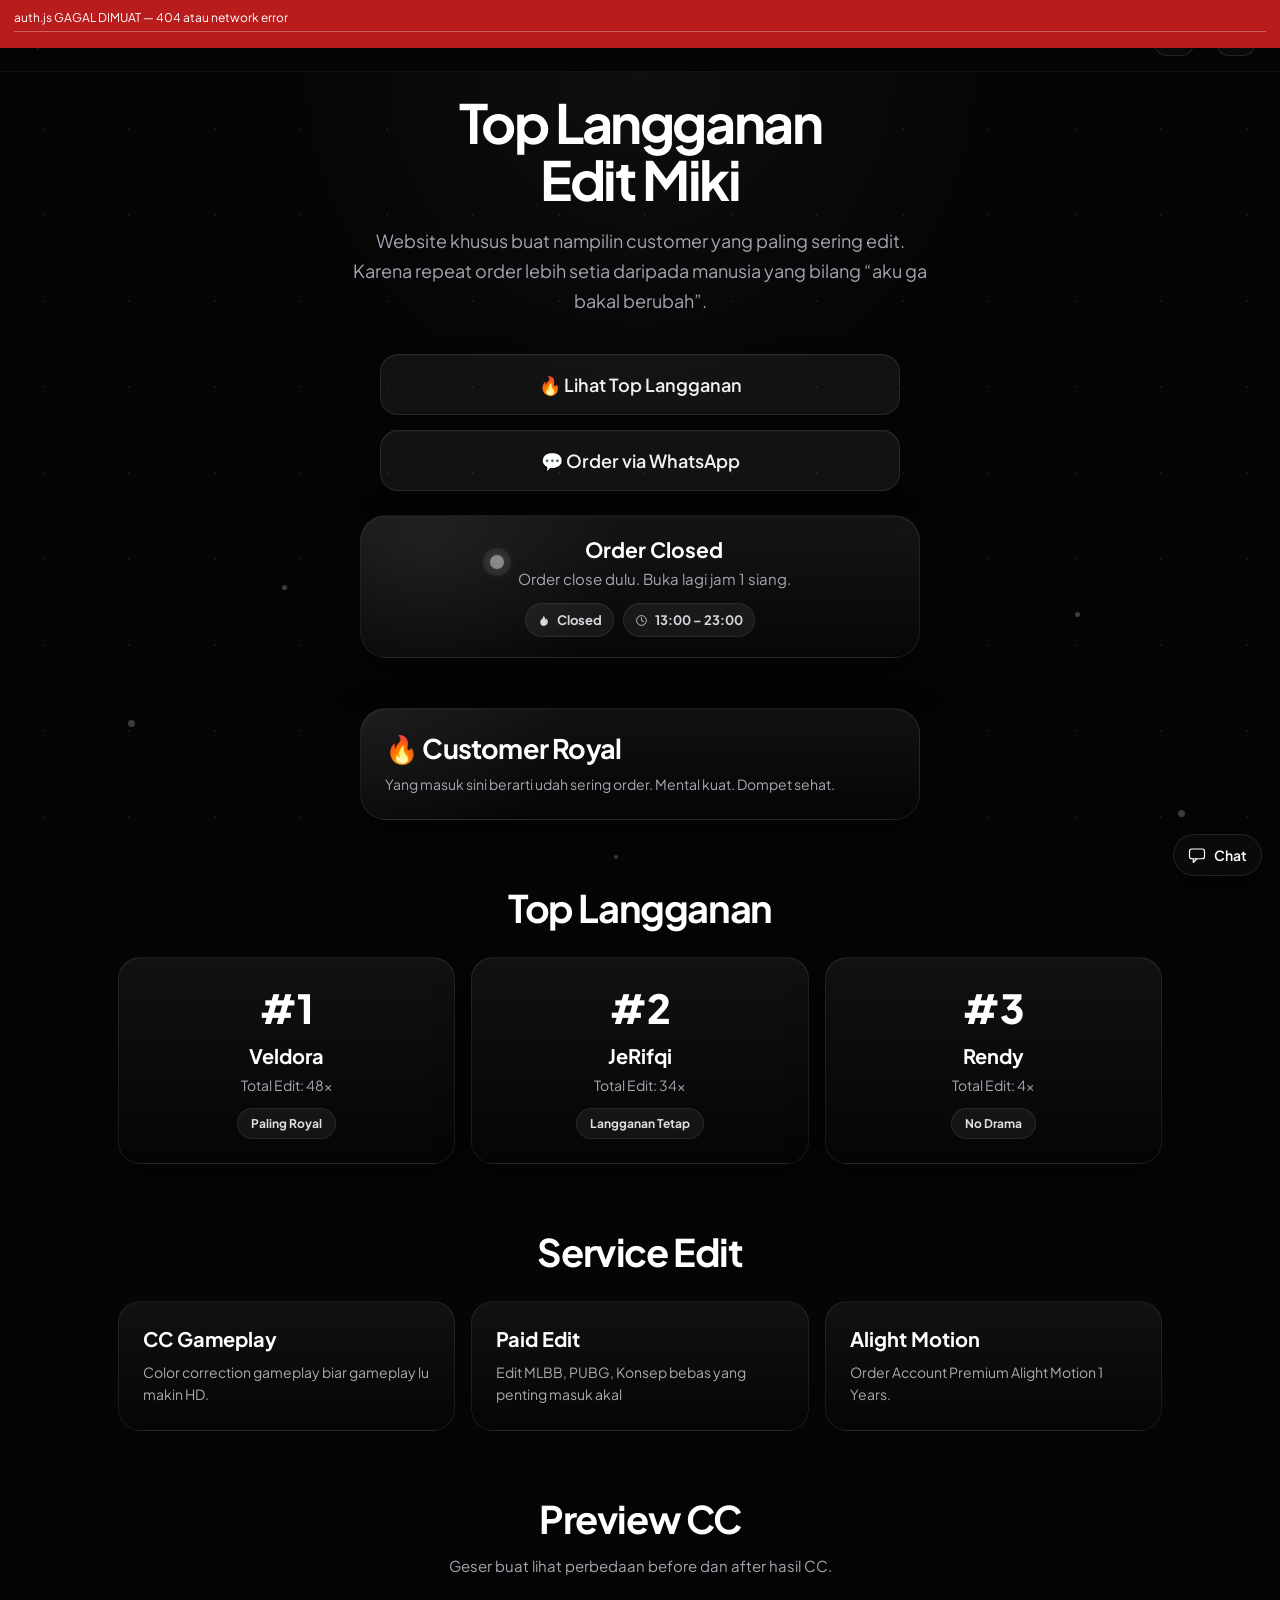
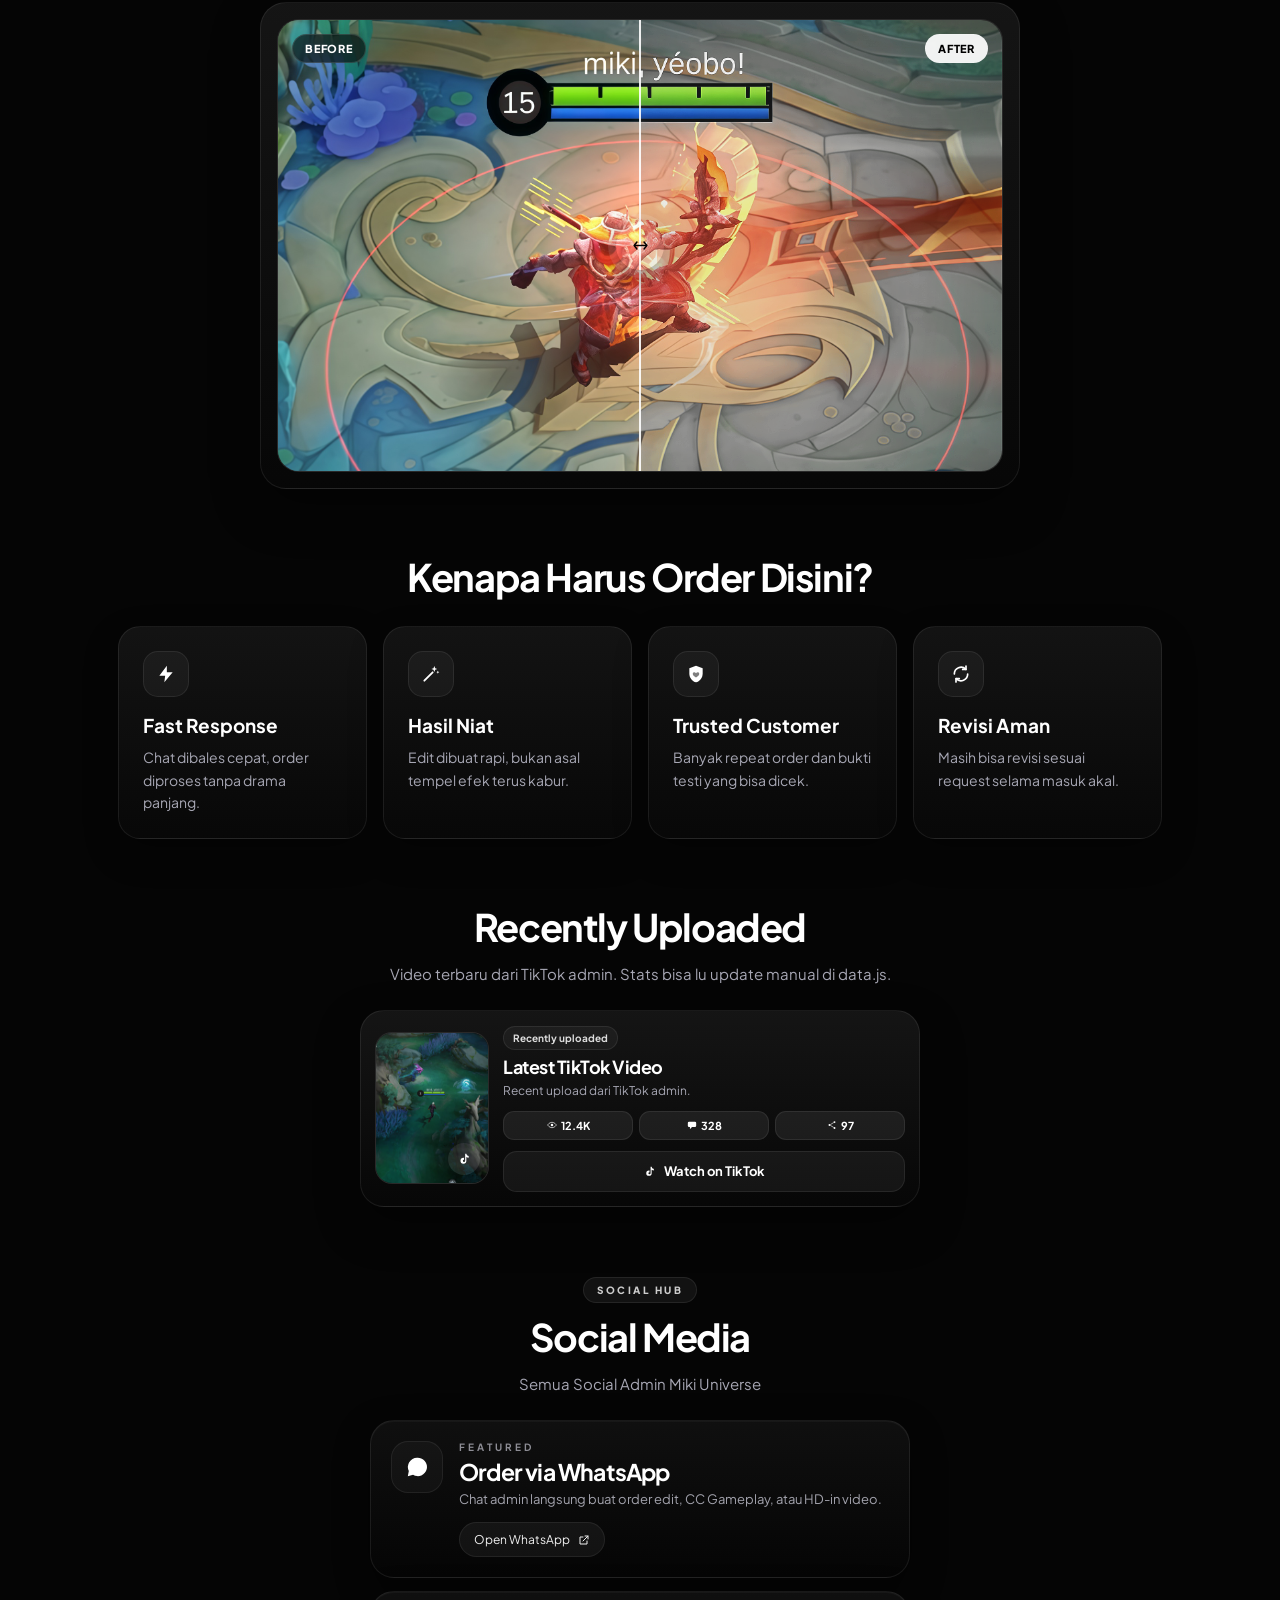
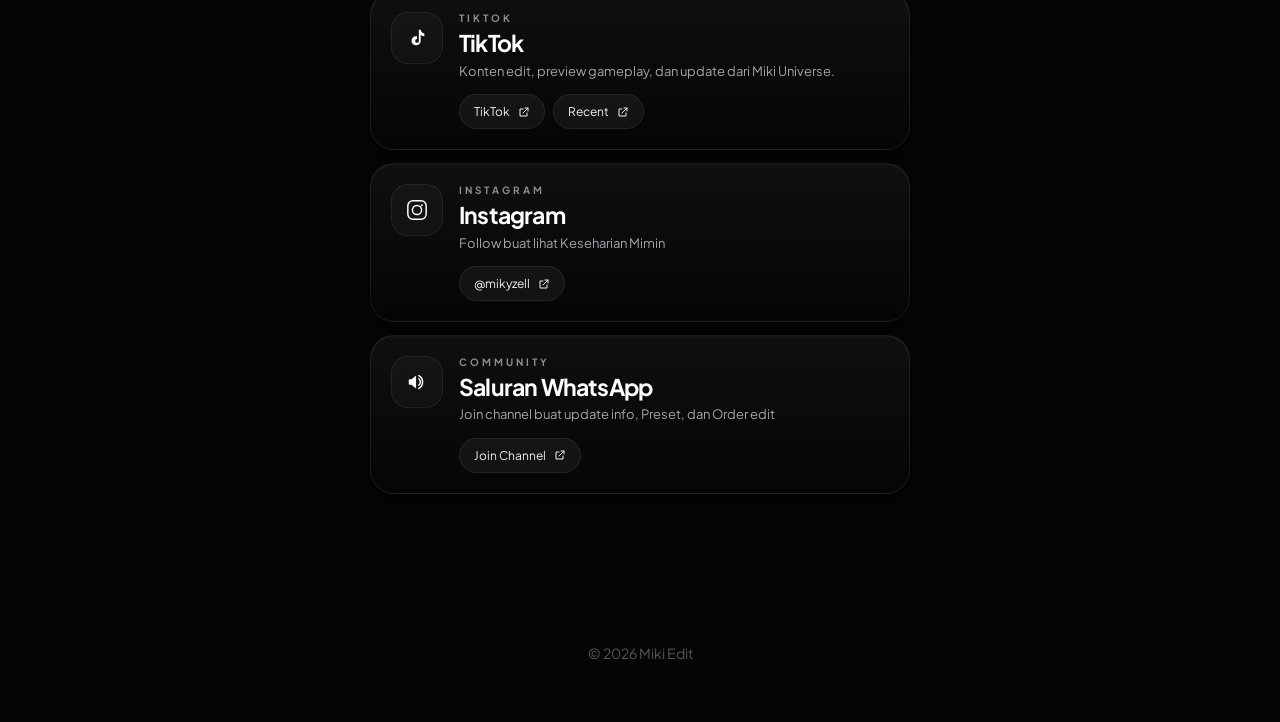
==== index.html @ 52d9e25b "Add files via upload" ====
<!DOCTYPE html>
<html lang="id">
<head>
<script>
/* ===== TEMPORARY DEBUG BANNER — hapus ini setelah bug login ketemu ===== */
window.addEventListener('error', function(e){
  showMikiDebugBanner('JS Error: ' + (e.message || 'unknown') + '\n@ ' + (e.filename||'?') + ':' + (e.lineno||'?'));
});
window.addEventListener('unhandledrejection', function(e){
  var r = e.reason;
  showMikiDebugBanner('Promise Error: ' + (r && (r.message || r.code || r) || 'unknown'));
});
function showMikiDebugBanner(msg){
  var el = document.getElementById('mikiDebugBanner');
  if(!el){
    el = document.createElement('div');
    el.id = 'mikiDebugBanner';
    el.style.cssText = 'position:fixed;top:0;left:0;right:0;z-index:999999;background:#b91c1c;color:#fff;padding:10px 14px;font-size:12px;font-family:monospace;word-break:break-word;max-height:45vh;overflow-y:auto;';
    document.documentElement.appendChild(el);
  }
  var line = document.createElement('div');
  line.style.cssText = 'margin-bottom:6px;border-bottom:1px solid rgba(255,255,255,.3);padding-bottom:6px;white-space:pre-wrap;';
  line.textContent = msg;
  el.appendChild(line);
}
</script>
<meta charset="UTF-8">
<meta name="viewport" content="width=device-width,initial-scale=1.0">
<title>Miki Edit - Top Langganan</title>
<link rel="icon" href="assets/miki-universe-logo.png">
<link rel="stylesheet" href="style.css">
</head>
<body>
<svg aria-hidden="true" style="position:absolute;width:0;height:0;overflow:hidden" focusable="false">
<symbol id="icon-globe" viewBox="0 0 24 24"><circle cx="12" cy="12" r="9.2" fill="none" stroke="currentColor" stroke-width="1.6"/><ellipse cx="12" cy="12" rx="4.2" ry="9.2" fill="none" stroke="currentColor" stroke-width="1.6"/><line x1="3" y1="12" x2="21" y2="12" stroke="currentColor" stroke-width="1.6"/></symbol>
<symbol id="icon-check" viewBox="0 0 24 24"><polyline points="4 13 9 18 20 6" fill="none" stroke="currentColor" stroke-width="3" stroke-linecap="round" stroke-linejoin="round"/></symbol>
<symbol id="icon-xmark" viewBox="0 0 24 24"><line x1="5" y1="5" x2="19" y2="19" stroke="currentColor" stroke-width="2.5" stroke-linecap="round"/><line x1="19" y1="5" x2="5" y2="19" stroke="currentColor" stroke-width="2.5" stroke-linecap="round"/></symbol>
<symbol id="icon-fire" viewBox="0 0 24 24"><path d="M12 22c4.4 0 8-3.2 8-7.6 0-3-1.8-5-3.4-6.6.4 1.6-.2 2.8-1 3.4.2-3-1.2-6-4.1-8.2.6 2.4-.4 4-2 5.6C7.8 10 6 12 6 14.4 6 18.8 7.6 22 12 22z" fill="currentColor"/></symbol>
<symbol id="icon-clock" viewBox="0 0 24 24"><circle cx="12" cy="12" r="9" fill="none" stroke="currentColor" stroke-width="1.6"/><polyline points="12 7 12 12 16 14" fill="none" stroke="currentColor" stroke-width="1.6" stroke-linecap="round" stroke-linejoin="round"/></symbol>
<symbol id="icon-eye" viewBox="0 0 24 24"><path d="M1.5 12S5.5 5.5 12 5.5 22.5 12 22.5 12 18.5 18.5 12 18.5 1.5 12 1.5 12z" fill="none" stroke="currentColor" stroke-width="1.6" stroke-linejoin="round"/><circle cx="12" cy="12" r="3" fill="currentColor"/></symbol>
<symbol id="icon-comment" viewBox="0 0 24 24"><rect x="2" y="4" width="20" height="13" rx="3" fill="currentColor"/><polygon points="7,17 7,22 12,17" fill="currentColor"/></symbol>
<symbol id="icon-message" viewBox="0 0 24 24"><rect x="2" y="4" width="20" height="13" rx="3" fill="none" stroke="currentColor" stroke-width="1.6"/><polyline points="7,17 7,22 12,17" fill="none" stroke="currentColor" stroke-width="1.6" stroke-linejoin="round"/></symbol>
<symbol id="icon-share" viewBox="0 0 24 24"><circle cx="6" cy="12" r="2.3" fill="currentColor"/><circle cx="18" cy="5" r="2.3" fill="currentColor"/><circle cx="18" cy="19" r="2.3" fill="currentColor"/><line x1="8" y1="11" x2="16" y2="6.3" stroke="currentColor" stroke-width="1.5"/><line x1="8" y1="13" x2="16" y2="17.7" stroke="currentColor" stroke-width="1.5"/></symbol>
<symbol id="icon-external" viewBox="0 0 24 24"><path d="M14 4h6v6" fill="none" stroke="currentColor" stroke-width="2" stroke-linecap="round" stroke-linejoin="round"/><line x1="20" y1="4" x2="10" y2="14" stroke="currentColor" stroke-width="2" stroke-linecap="round"/><path d="M18 14v6H4V6h6" fill="none" stroke="currentColor" stroke-width="2" stroke-linecap="round" stroke-linejoin="round"/></symbol>
<symbol id="icon-tiktok" viewBox="0 0 24 24"><path d="M16 3c.3 2 1.8 3.6 4 4v3a7 7 0 0 1-4-1.3V15a5 5 0 1 1-5-5c.3 0 .7 0 1 .1v3.1a2 2 0 1 0 2 2V3h2z" fill="currentColor"/></symbol>
<symbol id="icon-whatsapp" viewBox="0 0 24 24"><path d="M12 2a10 10 0 0 0-8.94 14.46L2 22l5.69-1.49A10 10 0 1 0 12 2z" fill="currentColor"/></symbol>
<symbol id="icon-instagram" viewBox="0 0 24 24"><rect x="2" y="2" width="20" height="20" rx="5.5" fill="none" stroke="currentColor" stroke-width="1.6"/><circle cx="12" cy="12" r="5" fill="none" stroke="currentColor" stroke-width="1.6"/><circle cx="17.3" cy="6.7" r="1.1" fill="currentColor"/></symbol>
<symbol id="icon-bullhorn" viewBox="0 0 24 24"><path d="M3 10v4a1 1 0 0 0 1 1h2l5 4V5L6 9H4a1 1 0 0 0-1 1z" fill="currentColor"/><path d="M14 5a8 8 0 0 1 0 14" fill="none" stroke="currentColor" stroke-width="1.6" stroke-linecap="round"/><path d="M14 8.5a4.5 4.5 0 0 1 0 7" fill="none" stroke="currentColor" stroke-width="1.6" stroke-linecap="round"/></symbol>
<symbol id="icon-gem" viewBox="0 0 24 24"><path d="M6.5 3h11l3.5 5.5L12 21.5 2 8.5z" fill="none" stroke="currentColor" stroke-width="1.6" stroke-linecap="round" stroke-linejoin="round"/><path d="M9.5 3 8 8.5l4 13 4-13-1.5-5.5" fill="none" stroke="currentColor" stroke-width="1.6" stroke-linecap="round" stroke-linejoin="round"/><line x1="2" y1="8.5" x2="22" y2="8.5" stroke="currentColor" stroke-width="1.6" stroke-linecap="round"/></symbol>
<symbol id="icon-gamepad" viewBox="0 0 24 24"><rect x="2" y="7" width="20" height="11" rx="5.5" fill="none" stroke="currentColor" stroke-width="1.6" stroke-linejoin="round"/><path d="M7.2 10.2v4M5.2 12.2h4" stroke="currentColor" stroke-width="1.6" stroke-linecap="round"/><circle cx="16" cy="10.8" r="1.05" fill="currentColor"/><circle cx="18.3" cy="13.1" r="1.05" fill="currentColor"/></symbol>
<symbol id="icon-house" viewBox="0 0 24 24"><path d="M3 11.5 12 3l9 8.5" fill="none" stroke="currentColor" stroke-width="1.8" stroke-linecap="round" stroke-linejoin="round"/><path d="M5.5 10.3V20a1 1 0 0 0 1 1h3v-6.2h5V21h3a1 1 0 0 0 1-1v-9.7" fill="none" stroke="currentColor" stroke-width="1.8" stroke-linecap="round" stroke-linejoin="round"/></symbol>
<symbol id="icon-circle-user" viewBox="0 0 24 24"><circle cx="12" cy="12" r="9.3" fill="none" stroke="currentColor" stroke-width="1.7"/><circle cx="12" cy="9.8" r="3" fill="none" stroke="currentColor" stroke-width="1.7" stroke-linecap="round"/><path d="M5.8 18c1-2.6 3.1-4.1 6.2-4.1s5.2 1.5 6.2 4.1" fill="none" stroke="currentColor" stroke-width="1.7" stroke-linecap="round"/></symbol>
<symbol id="icon-ellipsis" viewBox="0 0 24 24"><circle cx="5" cy="12" r="2" fill="currentColor"/><circle cx="12" cy="12" r="2" fill="currentColor"/><circle cx="19" cy="12" r="2" fill="currentColor"/></symbol>
<symbol id="icon-images" viewBox="0 0 24 24"><rect x="6" y="4" width="15" height="13" rx="2" fill="none" stroke="currentColor" stroke-width="1.5"/><rect x="2" y="8" width="15" height="13" rx="2" fill="currentColor"/></symbol>
<symbol id="icon-rotate-right" viewBox="0 0 24 24"><path d="M20 12a8 8 0 1 1-2.3-5.6" fill="none" stroke="currentColor" stroke-width="2" stroke-linecap="round"/><polyline points="20 3 20 8 15 8" fill="none" stroke="currentColor" stroke-width="2" stroke-linecap="round" stroke-linejoin="round"/></symbol>
<symbol id="icon-rotate" viewBox="0 0 24 24"><path d="M4 12a8 8 0 0 1 13.8-5.6" fill="none" stroke="currentColor" stroke-width="2" stroke-linecap="round"/><polyline points="18 2.5 18 6.5 14 6.5" fill="none" stroke="currentColor" stroke-width="2" stroke-linecap="round" stroke-linejoin="round"/><path d="M20 12a8 8 0 0 1-13.8 5.6" fill="none" stroke="currentColor" stroke-width="2" stroke-linecap="round"/><polyline points="6 21.5 6 17.5 10 17.5" fill="none" stroke="currentColor" stroke-width="2" stroke-linecap="round" stroke-linejoin="round"/></symbol>
<symbol id="icon-left-right" viewBox="0 0 24 24"><polyline points="7 7 3 12 7 17" fill="none" stroke="currentColor" stroke-width="2" stroke-linecap="round" stroke-linejoin="round"/><polyline points="17 7 21 12 17 17" fill="none" stroke="currentColor" stroke-width="2" stroke-linecap="round" stroke-linejoin="round"/><line x1="3" y1="12" x2="21" y2="12" stroke="currentColor" stroke-width="2"/></symbol>
<symbol id="icon-bolt" viewBox="0 0 24 24"><polygon points="13 2 4 14 11 14 10 22 20 10 13 10 13 2" fill="currentColor"/></symbol>
<symbol id="icon-wand" viewBox="0 0 24 24"><line x1="4" y1="20" x2="14" y2="10" stroke="currentColor" stroke-width="2.2" stroke-linecap="round"/><path d="M16 2.5 17 5 19.5 6 17 7 16 9.5 15 7 12.5 6 15 5z" fill="currentColor"/><path d="M20.2 8 20.8 9.3 22 9.8 20.8 10.3 20.2 11.6 19.6 10.3 18.4 9.8 19.6 9.3z" fill="currentColor"/></symbol>
<symbol id="icon-shield-heart" viewBox="0 0 24 24"><path d="M12 2 20 5.2V11c0 6-3.6 9.6-8 11-4.4-1.4-8-5-8-11V5.2z" fill="currentColor"/><path d="M12 16.3c-2.5-1.5-3.9-2.9-3.9-4.5 0-1.1.8-1.9 1.8-1.9.8 0 1.5.5 2.1 1.3.6-.8 1.3-1.3 2.1-1.3 1 0 1.8.8 1.8 1.9 0 1.6-1.4 3-3.9 4.5z" fill="#000" fill-opacity=".5"/></symbol>
<symbol id="icon-user" viewBox="0 0 24 24"><circle cx="12" cy="8" r="4" fill="currentColor"/><path d="M4 20c1.3-4 4.2-6 8-6s6.7 2 8 6" fill="currentColor"/></symbol>
<symbol id="icon-google" viewBox="0 0 24 24"><circle cx="12" cy="12" r="10" fill="none" stroke="currentColor" stroke-width="1.6"/><text x="12" y="16.5" text-anchor="middle" font-size="12" font-weight="700" fill="currentColor" font-family="Arial, sans-serif">G</text></symbol>
<symbol id="icon-mail" viewBox="0 0 24 24"><rect x="2" y="4" width="20" height="16" rx="2" fill="none" stroke="currentColor" stroke-width="1.6"/><path d="M3 6l9 7 9-7" fill="none" stroke="currentColor" stroke-width="1.6" stroke-linecap="round" stroke-linejoin="round"/></symbol>
<symbol id="icon-camera" viewBox="0 0 24 24"><path d="M4 8h3l1.5-2h7L17 8h3a1 1 0 011 1v9a1 1 0 01-1 1H4a1 1 0 01-1-1V9a1 1 0 011-1z" fill="currentColor"/><circle cx="12" cy="13.5" r="3.4" fill="#000" fill-opacity=".45"/></symbol>
<symbol id="icon-pencil" viewBox="0 0 24 24"><path d="M4 20l1-4.2L15.6 5.2a1.4 1.4 0 012 0l1.2 1.2a1.4 1.4 0 010 2L8.2 19 4 20z" fill="currentColor"/></symbol>
<symbol id="icon-crown" viewBox="0 0 24 24"><path d="M3 9l4 3 5-6 5 6 4-3-2 10H5L3 9z" fill="currentColor"/></symbol>
<symbol id="icon-shield" viewBox="0 0 24 24"><path d="M12 2 20 5.2V11c0 6-3.6 9.6-8 11-4.4-1.4-8-5-8-11V5.2z" fill="none" stroke="currentColor" stroke-width="1.6" stroke-linejoin="round"/></symbol>
<symbol id="icon-logout" viewBox="0 0 24 24"><path d="M9 4H5a1 1 0 00-1 1v14a1 1 0 001 1h4" fill="none" stroke="currentColor" stroke-width="1.8" stroke-linecap="round" stroke-linejoin="round"/><polyline points="16 17 21 12 16 7" fill="none" stroke="currentColor" stroke-width="1.8" stroke-linecap="round" stroke-linejoin="round"/><line x1="21" y1="12" x2="9" y2="12" stroke="currentColor" stroke-width="1.8" stroke-linecap="round"/></symbol>
<symbol id="icon-star" viewBox="0 0 24 24"><polygon points="12 2 15.09 8.26 22 9.27 17 14.14 18.18 21.02 12 17.77 5.82 21.02 7 14.14 2 9.27 8.91 8.26" fill="currentColor" stroke="currentColor" stroke-width="1" stroke-linejoin="round"/></symbol>
</svg>

<div class="particle-bg">
  <span></span><span></span><span></span><span></span>
  <span></span><span></span><span></span><span></span>
</div>

<header>
  <a class="logo logo-img" href="/">
    <img src="assets/miki-universe-logo.png" alt="Miki Universe Logo">
  </a>
  <nav>
    <a href="#top" data-i18n="headerNavTop">Top</a>
    <a href="#service" data-i18n="headerNavService">Service</a>
    <a href="#why-order" data-i18n="headerNavWhy">Why</a>
    <a href="#contact" data-i18n="headerNavSocial">Social</a>
    <a href="/testi" class="desktop-only-link" data-i18n="navTesti">Testi</a>
    <a href="/preset" class="desktop-only-link" data-i18n="navPreset">Preset</a>
    <a href="/hdimage" class="desktop-only-link">HD Image</a>
  </nav>
  <div class="header-actions">
    <button class="lang-btn" type="button" onclick="toggleLangMenu()">
      <svg class="icon" aria-hidden="true"><use href="#icon-globe"></use></svg>
    </button>
    <button class="lang-btn account-btn" type="button" id="accountBtn" onclick="onAccountBtnClick()">
      <svg class="icon" aria-hidden="true"><use href="#icon-circle-user"></use></svg>
    </button>
  </div>
</header>

<div class="lang-menu" id="langMenu">
  <button onclick="setLanguage('id')"><span>🇮🇩</span> id-ID <svg class="icon lang-check id-check" aria-hidden="true"><use href="#icon-check"></use></svg></button>
  <button onclick="setLanguage('en')"><span>🇬🇧</span> en-GB <svg class="icon lang-check en-check" aria-hidden="true"><use href="#icon-check"></use></svg></button>
  <button onclick="setLanguage('ms')"><span>🇲🇾</span> ms-MY <svg class="icon lang-check ms-check" aria-hidden="true"><use href="#icon-check"></use></svg></button>
</div>

<!-- LOGIN MODAL -->
<div class="popup-overlay" id="authModal">
  <div class="popup-box auth-box">
    <button class="popup-close" onclick="closeAuthModal()"><svg class="icon" aria-hidden="true"><use href="#icon-xmark"></use></svg></button>
    <h2>Masuk ke Miki Universe</h2>
    <p>Pilih cara masuk buat akses profil & fitur lu.</p>

    <div class="auth-buttons-new">
      <button class="auth-google-new" type="button" onclick="loginGoogle()">
        <svg width="20" height="20" viewBox="0 0 48 48" aria-hidden="true">
          <path fill="#EA4335" d="M24 9.5c3.54 0 6.71 1.22 9.21 3.6l6.85-6.85C35.9 2.38 30.47 0 24 0 14.62 0 6.51 5.38 2.56 13.22l7.98 6.19C12.43 13.72 17.74 9.5 24 9.5z"/>
          <path fill="#4285F4" d="M46.98 24.55c0-1.57-.15-3.09-.38-4.55H24v9.02h12.94c-.58 2.96-2.26 5.48-4.78 7.18l7.73 6c4.51-4.18 7.09-10.36 7.09-17.65z"/>
          <path fill="#FBBC05" d="M10.53 28.59c-.48-1.45-.76-2.99-.76-4.59s.27-3.14.76-4.59l-7.98-6.19C.92 16.46 0 20.12 0 24c0 3.88.92 7.54 2.56 10.78l7.97-6.19z"/>
          <path fill="#34A853" d="M24 48c6.48 0 11.93-2.13 15.89-5.81l-7.73-6c-2.18 1.48-4.97 2.31-8.16 2.31-6.26 0-11.57-4.22-13.47-9.91l-7.98 6.19C6.51 42.62 14.62 48 24 48z"/>
          <path fill="none" d="M0 0h48v48H0z"/>
        </svg>
        Lanjutkan dengan Google
      </button>

      <div class="auth-divider"><span>atau</span></div>

      <button class="auth-guest-new" type="button" onclick="loginGuest()">
        <svg width="20" height="20" viewBox="0 0 24 24" fill="none" aria-hidden="true">
          <circle cx="12" cy="8" r="4" fill="currentColor"/>
          <path d="M4 20c1.3-4 4.2-6 8-6s6.7 2 8 6" fill="currentColor"/>
        </svg>
        Lanjut sebagai Tamu
      </button>

      <p class="auth-error" id="googleAuthError"></p>
      <p class="auth-error" id="guestAuthError"></p>
      <p class="auth-hint">Tamu punya profil sendiri tapi nggak sinkron ke device lain.</p>
    </div>
  </div>
</div>


<!-- PROFILE MODAL -->
<div class="popup-overlay" id="profileModal">
  <div class="popup-box profile-box">
    <button class="popup-close" onclick="closeProfileModal()"><svg class="icon" aria-hidden="true"><use href="#icon-xmark"></use></svg></button>

    <div class="profile-avatar-wrap">
      <img class="profile-avatar" id="profileAvatarImg" src="" alt="Avatar" style="display:none">
      <svg class="icon profile-avatar-fallback" id="profileAvatarFallback" aria-hidden="true"><use href="#icon-circle-user"></use></svg>
      <button class="profile-avatar-edit" id="profileAvatarEditBtn" type="button" onclick="document.getElementById('profileAvatarFile').click()" style="display:none">
        <svg class="icon" aria-hidden="true"><use href="#icon-camera"></use></svg>
      </button>
      <input type="file" id="profileAvatarFile" accept="image/*" style="display:none" onchange="onAvatarFileChange(event)">
    </div>

    <div class="profile-title-badge" id="profileTitleBadge" style="display:none">
      <svg class="icon" aria-hidden="true"><use href="#icon-crown"></use></svg>
      <span id="profileTitleText"></span>
    </div>

    <h2 class="profile-name" id="profileNameView">-</h2>
    <input class="profile-name-input" id="profileNameInput" type="text" maxlength="24" style="display:none">

    <p class="profile-meta" id="profileMetaText">-</p>

    <div class="profile-role-badge" id="profileRoleBadge" style="display:none">
      <svg class="icon" aria-hidden="true"><use href="#icon-shield"></use></svg> Admin
    </div>

    <div class="profile-premium-badge" id="profilePremiumBadge" style="display:none">
      <svg class="icon" aria-hidden="true"><use href="#icon-crown"></use></svg> Premium Member
    </div>

    <p class="auth-error" id="profileError"></p>

    <div class="profile-actions">
      <button class="btn profile-edit-btn" id="profileEditBtn" type="button" onclick="toggleProfileEdit()">
        <svg class="icon" aria-hidden="true"><use href="#icon-pencil"></use></svg> Edit Profil
      </button>
      <button class="btn profile-save-btn" id="profileSaveBtn" type="button" onclick="saveProfile()" style="display:none">Simpan</button>
      <button class="btn profile-admin-btn" id="profileAdminBtn" type="button" onclick="openAdminPanel()" style="display:none">Buka Admin Panel</button>
      <button class="btn profile-logout-btn" type="button" onclick="logoutUser()">
        <svg class="icon" aria-hidden="true"><use href="#icon-logout"></use></svg> Logout
      </button>
    </div>
  </div>
</div>

<!-- ADMIN MODAL -->
<div class="popup-overlay" id="adminModal">
  <div class="popup-box admin-box">
    <button class="popup-close" onclick="closeAdminModal()"><svg class="icon" aria-hidden="true"><use href="#icon-xmark"></use></svg></button>
    <h2>Admin Panel</h2>
    <p>Cari user pakai email buat kasih title atau jadiin admin.</p>

    <div class="auth-field">
      <label>Email User</label>
      <input type="email" id="adminSearchEmail" placeholder="email@user.com">
    </div>
    <button class="btn admin-search-btn" type="button" onclick="adminSearchUser()">Cari User</button>
    <p class="auth-error" id="adminSearchError"></p>

    <div class="admin-result" id="adminResultBox" style="display:none">
      <div class="admin-result-user">
        <img class="admin-result-avatar" id="adminResultAvatar" src="" alt="">
        <div>
          <div class="admin-result-name" id="adminResultName">-</div>
          <div class="admin-result-email" id="adminResultEmail">-</div>
        </div>
      </div>
      <div class="auth-field">
        <label>Title (kosongkan buat hapus)</label>
        <input type="text" id="adminTitleInput" placeholder="contoh: Top 1 Langganan" maxlength="40">
      </div>
      <button class="btn admin-save-btn" type="button" onclick="adminSaveTitle()">Simpan Title</button>

      <div class="admin-role-row">
        <span id="adminRoleStatus">Role: user</span>
        <button class="btn admin-role-btn" type="button" id="adminRoleBtn" onclick="adminToggleRole()">Jadikan Admin</button>
      </div>

      <div class="admin-role-row">
        <span id="adminPremiumStatus">Premium: tidak</span>
        <button class="btn admin-premium-btn" type="button" id="adminPremiumBtn" onclick="adminTogglePremium()">Aktifkan Premium</button>
      </div>
    </div>
  </div>
</div>


<!-- HERO -->
<section class="hero">
  <h1 data-i18n-html="heroTitle">Top Langganan<br>Edit Miki</h1>
  <p data-i18n="heroDesc">Website khusus buat nampilin customer yang paling sering edit. Karena repeat order lebih setia daripada manusia yang bilang "aku ga bakal berubah".</p>

  <div class="buttons">
    <button id="goTopCustomerBtn" class="btn hero-action-btn" type="button" data-i18n="btnTop">🔥 Lihat Top Langganan</button>
    <button id="orderWhatsappBtn" class="btn hero-action-btn" type="button" data-i18n="btnWa">💬 Order via WhatsApp</button>
  </div>

  <div class="status-card" id="statusCard" data-status="available">
    <div class="status-main">
      <span class="status-dot"></span>
      <div>
        <h3 id="statusTitle" data-i18n="statusTitle">Available Today</h3>
        <p id="statusDesc" data-i18n="statusDesc">Open order, fast response, dan masih ada slot edit.</p>
      </div>
    </div>
    <div class="status-meta">
      <span class="status-slot"><svg class="icon" aria-hidden="true"><use href="#icon-fire"></use></svg><b>3 Slots Left</b></span>
      <span class="status-hours"><svg class="icon" aria-hidden="true"><use href="#icon-clock"></use></svg><b>13:00 – 23:00</b></span>
    </div>
  </div>
</section>

<!-- CUSTOMER ROYAL BANNER -->
<div class="banner">
  <h2 data-i18n="royalTitle">🔥 Customer Royal</h2>
  <p data-i18n="royalDesc">Yang masuk sini berarti udah sering order. Mental kuat. Dompet sehat.</p>
</div>

<!-- TOP LANGGANAN -->
<section id="top">
  <h2 class="section-title" data-i18n="topTitle">Top Langganan</h2>
  <div id="top-list" class="cards">
    <div class="card">
      <div class="rank">#1</div>
      <div class="name">Veldora</div>
      <div class="total"><span data-i18n="totalEdit">Total Edit</span>: 48x</div>
      <span class="tag"><span data-i18n="tagRoyal">Paling Royal</span></span>
    </div>
    <div class="card">
      <div class="rank">#2</div>
      <div class="name">JeRifqi</div>
      <div class="total"><span data-i18n="totalEdit">Total Edit</span>: 34x</div>
      <span class="tag"><span data-i18n="tagRegular">Langganan Tetap</span></span>
    </div>
    <div class="card">
      <div class="rank">#3</div>
      <div class="name">Rendy</div>
      <div class="total"><span data-i18n="totalEdit">Total Edit</span>: 4x</div>
      <span class="tag"><span data-i18n="tagNoDrama">No Drama</span></span>
    </div>
  </div>
</section>

<!-- SERVICE -->
<section id="service">
  <h2 class="section-title" data-i18n="serviceTitle">Service Edit</h2>
  <div class="services">
    <div class="service">
      <h3 data-i18n="svcCcTitle">CC Gameplay</h3>
      <p data-i18n="svcCcDesc">Color correction gameplay biar gameplay lu makin HD.</p>
    </div>
    <div class="service">
      <h3 data-i18n="svcEditTitle">Paid Edit</h3>
      <p data-i18n="svcEditDesc">Edit MLBB, Game lainnya. Konsep bebas yang penting masuk akal</p>
    </div>
    <div class="service">
      <h3 data-i18n="svcAmTitle">Alight Motion</h3>
      <p data-i18n="svcAmDesc">Order Account Premium Alight Motion 1 Years.</p>
    </div>
  </div>
</section>

<!-- PREVIEW CC SLIDER -->
<section class="preview-section" id="preview">
  <h2 class="section-title">Preview CC</h2>
  <p class="section-subtitle">Geser buat lihat perbedaan before dan after hasil CC.</p>

  <div class="preview-cc-card">
    <div class="preview-cc-slider">
      <img src="assets/before.jpg" class="preview-img preview-before" alt="Before">
      <div class="preview-after-wrap" id="previewAfterWrap">
        <img src="assets/after.jpg" class="preview-img preview-after" alt="After">
      </div>
      <div class="preview-divider" id="previewDivider"></div>
      <div class="preview-label preview-label-left">BEFORE</div>
      <div class="preview-label preview-label-right">AFTER</div>
      <div class="preview-handle" id="previewHandle">
        <svg class="icon" aria-hidden="true"><use href="#icon-left-right"></use></svg>
      </div>
      <input type="range" min="0" max="100" value="50" class="preview-range" id="previewRange">
    </div>
  </div>
</section>

<!-- WHY ORDER -->
<section id="why-order">
  <h2 class="section-title" data-i18n="whyTitle">Kenapa Harus Order Disini?</h2>
  <div class="trust-grid">
    <div class="trust-card">
      <span class="icon-box"><svg class="icon" aria-hidden="true"><use href="#icon-bolt"></use></svg></span>
      <h3 data-i18n="whyFastTitle">Fast Response</h3>
      <p data-i18n="whyFastDesc">Chat dibales cepat, order diproses tanpa drama panjang.</p>
    </div>
    <div class="trust-card">
      <span class="icon-box"><svg class="icon" aria-hidden="true"><use href="#icon-wand"></use></svg></span>
      <h3 data-i18n="whyQualityTitle">Hasil Niat</h3>
      <p data-i18n="whyQualityDesc">Edit dibuat rapi, bukan asal tempel effect</p>
    </div>
    <div class="trust-card">
      <span class="icon-box"><svg class="icon" aria-hidden="true"><use href="#icon-shield-heart"></use></svg></span>
      <h3 data-i18n="whyTrustedTitle">Trusted Customer</h3>
      <p data-i18n="whyTrustedDesc">Banyak repeat order dan bukti testi yang bisa dicek.</p>
    </div>
    <div class="trust-card">
      <span class="icon-box"><svg class="icon" aria-hidden="true"><use href="#icon-rotate"></use></svg></span>
      <h3 data-i18n="whyRevisionTitle">Revisi Aman</h3>
      <p data-i18n="whyRevisionDesc">Masih bisa revisi sesuai request selama masuk akal.</p>
    </div>
  </div>
</section>

<!-- RECENT TIKTOK -->
<section id="recent-tiktok">
  <h2 class="section-title" data-i18n="recentTitle">Recently Uploaded</h2>
  <p class="section-subtitle" data-i18n="recentDesc">Video terbaru dari TikTok admin.</p>

  <div class="recent-mini-card">
    <a class="recent-thumb" id="tiktokLinkThumb" href="https://vt.tiktok.com/ZSx4gRaor/" target="_blank">
      <img id="tiktokThumb" src="assets/tiktok-thumb.jpg" alt="TikTok Thumbnail">
      <span class="play-badge"><svg class="icon" aria-hidden="true"><use href="#icon-tiktok"></use></svg></span>
    </a>
    <div class="recent-content">
      <span class="recent-pill" id="tiktokUploaded">Recently uploaded</span>
      <h3 data-i18n="recentInfoTitle">Latest TikTok Video</h3>
      <p id="tiktokCaption">Recent upload</p>
      <div class="recent-stats">
        <span><svg class="icon" aria-hidden="true"><use href="#icon-eye"></use></svg><b id="tiktokViews">12.4K</b></span>
        <span><svg class="icon" aria-hidden="true"><use href="#icon-comment"></use></svg><b id="tiktokComments">328</b></span>
        <span><svg class="icon" aria-hidden="true"><use href="#icon-share"></use></svg><b id="tiktokShares">97</b></span>
      </div>
      <a class="recent-watch" id="tiktokLink" href="https://vt.tiktok.com/ZSx4gRaor/" target="_blank">
        <svg class="icon" aria-hidden="true"><use href="#icon-tiktok"></use></svg>
        <span data-i18n="watchTikTok">Watch on TikTok</span>
      </a>
    </div>
  </div>
</section>

<!-- SOCIAL MEDIA -->
<section id="contact" class="nevency-social">
  <div class="nevency-social-head">
    <span class="section-badge">SOCIAL HUB</span>
    <h2 class="section-title" data-i18n="socialTitle">Social Media</h2>
    <p class="section-subtitle">Semua Social Admin Miki Universe</p>
  </div>

  <div class="linkhub-grid">
    <div class="linkhub-card featured-link">
      <div class="linkhub-icon"><svg class="icon" aria-hidden="true"><use href="#icon-whatsapp"></use></svg></div>
      <div class="linkhub-content">
        <span>FEATURED</span>
        <h3>Order via WhatsApp</h3>
        <p>Chat admin langsung buat order edit, CC Gameplay, atau HD-in video.</p>
        <div class="linkhub-buttons">
          <a href="https://wa.me/6285174229436?text=Halo%20kak%20mau%20order%20edit" target="_blank" rel="noopener">
            Open WhatsApp <svg class="icon" aria-hidden="true"><use href="#icon-external"></use></svg>
          </a>
        </div>
      </div>
    </div>

    <div class="linkhub-card">
      <div class="linkhub-icon"><svg class="icon" aria-hidden="true"><use href="#icon-tiktok"></use></svg></div>
      <div class="linkhub-content">
        <span>TIKTOK</span>
        <h3>TikTok</h3>
        <p>Konten edit, preview gameplay, dan update dari Miki Universe.</p>
        <div class="linkhub-buttons">
          <a href="https://tiktok.com/@mikyzell" target="_blank" rel="noopener">TikTok <svg class="icon" aria-hidden="true"><use href="#icon-external"></use></svg></a>
          <a href="https://vt.tiktok.com/ZSx4gRaor/" target="_blank" rel="noopener">Recent <svg class="icon" aria-hidden="true"><use href="#icon-external"></use></svg></a>
        </div>
      </div>
    </div>

    <div class="linkhub-card">
      <div class="linkhub-icon"><svg class="icon" aria-hidden="true"><use href="#icon-instagram"></use></svg></div>
      <div class="linkhub-content">
        <span>INSTAGRAM</span>
        <h3>Instagram</h3>
        <p>Follow buat lihat Keseharian Mimin</p>
        <div class="linkhub-buttons">
          <a href="https://instagram.com/mikyzell" target="_blank" rel="noopener">
            @mikyzell <svg class="icon" aria-hidden="true"><use href="#icon-external"></use></svg>
          </a>
        </div>
      </div>
    </div>

    <div class="linkhub-card">
      <div class="linkhub-icon"><svg class="icon" aria-hidden="true"><use href="#icon-bullhorn"></use></svg></div>
      <div class="linkhub-content">
        <span>COMMUNITY</span>
        <h3>Saluran WhatsApp</h3>
        <p>Join channel buat update info, Preset, dan Order edit</p>
        <div class="linkhub-buttons">
          <a href="https://whatsapp.com/channel/0029Vb5e424KbYMQtNiHoz0b" target="_blank" rel="noopener">
            Join Channel <svg class="icon" aria-hidden="true"><use href="#icon-external"></use></svg>
          </a>
        </div>
      </div>
    </div>
  </div>
</section>

<footer>© 2026 Miki Edit</footer>

<!-- BOTTOM NAV -->
<div class="bottom-nav">
  <a href="#top" class="nav-item active"><svg class="icon" aria-hidden="true"><use href="#icon-gem"></use></svg><span data-i18n="navTop">Top</span></a>
  <a href="#service" class="nav-item"><svg class="icon" aria-hidden="true"><use href="#icon-gamepad"></use></svg><span data-i18n="navService">Service</span></a>
  <a href="/" class="home"><svg class="icon" aria-hidden="true"><use href="#icon-house"></use></svg></a>
  <a href="#contact" class="nav-item"><svg class="icon" aria-hidden="true"><use href="#icon-circle-user"></use></svg><span data-i18n="navSocial">Social</span></a>
  <button class="nav-item nav-button" type="button" onclick="openMorePopup()">
    <svg class="icon" aria-hidden="true"><use href="#icon-ellipsis"></use></svg><span data-i18n="navMore">More</span>
  </button>
</div>

<!-- MORE POPUP -->
<div class="popup-overlay" id="morePopup">
  <div class="popup-box">
    <button class="popup-close" onclick="closeMorePopup()"><svg class="icon" aria-hidden="true"><use href="#icon-xmark"></use></svg></button>
    <h2><span data-i18n="moreTitle">More Menu</span></h2>
    <p><span data-i18n="moreDesc">Pilih jenis testi.</span></p>
    <div class="clean-more-list">
      <a class="clean-more-card" href="/testi">
        <span class="icon-box"><svg class="icon" aria-hidden="true"><use href="#icon-images"></use></svg></span>
        <div>
          <h3>Testi Order</h3>
          <span>Lihat semua bukti order.</span>
        </div>
      </a>
      <a class="clean-more-card" href="/preset">
        <span class="icon-box"><svg class="icon" aria-hidden="true"><use href="#icon-wand"></use></svg></span>
        <div>
          <h3>Preset & Konten</h3>
          <span>Preset, link CR, dan konten dari Miki.</span>
        </div>
      </a>
      <a class="clean-more-card" href="https://wa.me/6285174229436?text=Halo%20kak%20mau%20order%20edit" target="_blank">
        <span class="icon-box"><svg class="icon" aria-hidden="true"><use href="#icon-whatsapp"></use></svg></span>
        <div>
          <h3>Order Cepat</h3>
          <span>Langsung chat admin via WhatsApp.</span>
        </div>
      </a>
      <a class="clean-more-card" href="/hdimage">
        <span class="icon-box" style="background:linear-gradient(135deg,rgba(168,85,247,.18),rgba(99,102,241,.12))"><svg class="icon" aria-hidden="true"><use href="#icon-wand"></use></svg></span>
        <div>
          <h3>HD Image</h3>
          <span>Perjelas foto pakai AI — gratis, 3 server.</span>
        </div>
      </a>
    </div>
  </div>
</div>


<!-- MIKI AI CHAT -->
<button class="miki-ai-bubble" id="mikiAiBubble" type="button" onclick="openMikiAi()">
  <svg class="icon" aria-hidden="true"><use href="#icon-message"></use></svg>
  <span>Chat</span>
</button>

<div class="miki-ai-panel" id="mikiAiPanel" aria-hidden="true">
  <div class="miki-ai-header">
    <div class="miki-ai-title">
      <svg class="icon" aria-hidden="true"><use href="#icon-message"></use></svg>
      <strong>Miki Ai</strong>
      <span class="verified-badge"><svg class="icon" aria-hidden="true"><use href="#icon-check"></use></svg> Verified</span>
    </div>
    <div class="miki-ai-header-actions">
      <button type="button" onclick="resetMikiAi()" aria-label="Refresh chat">
        <svg class="icon" aria-hidden="true"><use href="#icon-rotate-right"></use></svg>
      </button>
      <button type="button" onclick="closeMikiAi()" aria-label="Close chat">
        <svg class="icon" aria-hidden="true"><use href="#icon-xmark"></use></svg>
      </button>
    </div>
  </div>
  <div class="miki-ai-messages" id="mikiAiMessages"></div>
  <a class="miki-ai-wa" href="https://wa.me/6285174229436?text=Halo%20kak%20mau%20order%20edit" target="_blank" rel="noopener">
    <svg class="icon" aria-hidden="true"><use href="#icon-whatsapp"></use></svg>
    <span>Open WhatsApp</span>
  </a>
</div>

<script src="data.js" onerror="showMikiDebugBanner(&quot;data.js GAGAL DIMUAT (404?)&quot;)"></script>
<script src="script.js" onerror="showMikiDebugBanner(&quot;script.js GAGAL DIMUAT (404?)&quot;)"></script>
<script src="ui.js" onerror="showMikiDebugBanner(&quot;ui.js GAGAL DIMUAT (404?)&quot;)"></script>

<script type="module" src="auth.js" onerror="showMikiDebugBanner(&quot;auth.js GAGAL DIMUAT — 404 atau network error&quot;)"></script>
</body>
</html>
---- style.css ----
/* =========================================
   MIKI UNIVERSE — CLEAN CSS (No More Chaos)
   ========================================= */

@import url("https://fonts.googleapis.com/css2?family=Plus+Jakarta+Sans:wght@400;500;600;700;800;900&display=swap");

/* === RESET === */
*, *::before, *::after {
  margin: 0; padding: 0; box-sizing: border-box;
  font-family: "Plus Jakarta Sans", Arial, sans-serif;
}
html { scroll-behavior: smooth; }

/* === ICONS (inline SVG, replaces the old icon-font) === */
.icon {
  display: inline-block;
  width: 1em; height: 1em;
  vertical-align: -0.125em;
  flex-shrink: 0;
  overflow: visible;
}

/* === BODY === */
body {
  background: #050505;
  color: #fff;
  overflow-x: hidden;
  min-height: 100vh;
  padding-bottom: 120px;
}
body::before {
  content: "";
  position: fixed; inset: 0;
  background: radial-gradient(circle at 50% 8%, rgba(255,255,255,.04), transparent 34%), #050505;
  z-index: -2;
}
body::after {
  content: "";
  position: fixed; inset: 0;
  background-image: radial-gradient(rgba(255,255,255,.45) 1.2px, transparent 1.2px);
  background-size: 86px 86px;
  opacity: .14;
  z-index: -1;
}

/* === PARTICLES === */
.particle-bg {
  position: fixed; inset: 0;
  overflow: hidden; pointer-events: none; z-index: -1;
}
.particle-bg span {
  position: absolute; width: 7px; height: 7px; border-radius: 50%;
  background: rgba(255,255,255,.45);
  box-shadow: 0 0 18px rgba(255,255,255,.22);
  animation: floatParticle 9s linear infinite;
  opacity: .5;
}
.particle-bg span:nth-child(1){left:10%;top:80%;animation-duration:11s;animation-delay:0s;}
.particle-bg span:nth-child(2){left:22%;top:65%;animation-duration:13s;animation-delay:1s;width:5px;height:5px;}
.particle-bg span:nth-child(3){left:38%;top:88%;animation-duration:10s;animation-delay:2s;}
.particle-bg span:nth-child(4){left:55%;top:72%;animation-duration:12s;animation-delay:.5s;width:4px;height:4px;}
.particle-bg span:nth-child(5){left:70%;top:84%;animation-duration:14s;animation-delay:1.5s;}
.particle-bg span:nth-child(6){left:84%;top:68%;animation-duration:9s;animation-delay:2.5s;width:5px;height:5px;}
.particle-bg span:nth-child(7){left:92%;top:90%;animation-duration:15s;animation-delay:.8s;}
.particle-bg span:nth-child(8){left:48%;top:95%;animation-duration:16s;animation-delay:3s;width:4px;height:4px;}

@keyframes floatParticle {
  0%   { transform: translateY(0) scale(1); opacity: 0; }
  15%  { opacity: .5; }
  100% { transform: translateY(-115vh) scale(.55); opacity: 0; }
}

/* === HEADER === */
header {
  height: 72px; padding: 0 24px;
  display: flex; justify-content: space-between; align-items: center;
  background: rgba(5,5,5,.92);
  backdrop-filter: blur(14px);
  border-bottom: 1px solid rgba(255,255,255,.06);
  position: sticky; top: 0; z-index: 999;
}
.logo-img {
  display: flex; align-items: center;
  text-decoration: none; height: 72px;
}
.logo-img img { height: 44px; width: auto; object-fit: contain; }
nav { display: flex; gap: 20px; }
.header-actions { display: flex; align-items: center; gap: 10px; }
nav a {
  text-decoration: none; color: #aaa;
  font-size: 14px; font-weight: 600; transition: .25s;
}
nav a:hover { color: #fff; }

/* === LANGUAGE BUTTON === */
.lang-btn {
  width: 40px; height: 40px; border-radius: 13px;
  border: 1px solid rgba(255,255,255,.10);
  background: rgba(12,12,12,.88);
  color: #ccc; font-size: 17px; cursor: pointer;
  margin-left: 12px;
  display: flex; align-items: center; justify-content: center;
  transition: .2s;
}
.lang-btn:hover { color: #fff; border-color: rgba(255,255,255,.22); }

.lang-menu {
  position: fixed; top: 76px; right: 22px;
  width: 200px; padding: 9px;
  border-radius: 18px;
  background: rgba(18,18,18,.97);
  border: 1px solid rgba(255,255,255,.10);
  backdrop-filter: blur(16px);
  z-index: 999999; display: none;
  box-shadow: 0 18px 45px rgba(0,0,0,.55);
}
.lang-menu.active { display: block; }
.lang-menu button {
  width: 100%; display: flex; align-items: center; gap: 12px;
  padding: 12px 11px;
  border: 0; border-radius: 12px;
  background: transparent; color: #fff;
  font-size: 15px; text-align: left; cursor: pointer; transition: .2s;
}
.lang-menu button:hover { background: rgba(255,255,255,.07); }
.lang-menu span { font-size: 21px; }
.lang-check { margin-left: auto; display: none; font-size: 13px; }
body.lang-id .id-check,
body.lang-en .en-check,
body.lang-ms .ms-check { display: inline-block; }

/* === HERO === */
.hero {
  width: 100%; max-width: 760px;
  margin: 0 auto;
  padding: 22px 28px 32px;
  text-align: center;
}
.hero h1 {
  font-size: 54px; line-height: 1.06;
  font-weight: 700; letter-spacing: -2.4px;
  margin-bottom: 18px;
  animation: fadeUp .8s ease;
}
.hero p {
  max-width: 580px; margin: 0 auto;
  color: #a4a4b2; font-size: 18px; line-height: 1.65;
  animation: fadeUp 1s ease;
}
.buttons {
  margin-top: 38px;
  display: flex; flex-direction: column; align-items: center; gap: 15px;
  position: relative; z-index: 200; pointer-events: auto;
}
.btn {
  width: min(520px, 100%);
  padding: 18px 24px; border-radius: 18px;
  font-size: 18px; font-weight: 600; color: #f0f0f0;
  background: rgba(255,255,255,.055);
  border: 1px solid rgba(255,255,255,.09);
  box-shadow: 0 12px 28px rgba(0,0,0,.28), inset 0 1px 0 rgba(255,255,255,.04);
  text-decoration: none; cursor: pointer;
  display: flex; align-items: center; justify-content: center; gap: 10px;
  position: relative; z-index: 201; pointer-events: auto;
  transition: transform .22s, background .22s, border-color .22s, box-shadow .22s;
  -webkit-tap-highlight-color: transparent;
}
.btn:hover {
  background: rgba(255,255,255,.085);
  border-color: rgba(255,255,255,.18);
  transform: translateY(-3px);
  box-shadow: 0 16px 35px rgba(0,0,0,.35);
}
.btn:active { transform: scale(.98); }
.hero-action-btn { appearance: none; -webkit-appearance: none; }

/* Page hero for testi */
.page-hero { padding-top: 14px; }
.page-hero h1 { font-size: 48px; letter-spacing: -2px; }

/* === STATUS CARD === */
.status-card {
  width: min(560px, calc(100% - 44px));
  margin: 24px auto 0; padding: 20px 22px;
  border-radius: 26px;
  background: linear-gradient(180deg, rgba(22,22,22,.94), rgba(7,7,7,.96));
  border: 1px solid rgba(255,255,255,.08);
  box-shadow: 0 18px 42px rgba(0,0,0,.42), inset 0 1px 0 rgba(255,255,255,.04);
  backdrop-filter: blur(14px);
  position: relative; overflow: hidden;
}
.status-card::before {
  content: "";
  position: absolute; inset: -1px;
  background: radial-gradient(circle at 12% 20%, rgba(255,255,255,.06), transparent 38%);
  pointer-events: none;
}
.status-main { position: relative; display: flex; align-items: center; justify-content: center; gap: 14px; text-align: center; }
.status-dot {
  width: 14px; height: 14px; border-radius: 50%;
  background: #22c963;
  box-shadow: 0 0 0 7px rgba(34,201,99,.13), 0 0 22px rgba(34,201,99,.9);
  animation: statusPulse 1.8s infinite ease-in-out; flex-shrink: 0;
}
.status-card.closed .status-dot,
.status-card.closed .status-dot.closed {
  background: #888;
  box-shadow: 0 0 0 7px rgba(160,160,160,.10), 0 0 14px rgba(180,180,180,.4);
}
.status-main h3 { font-size: 21px; font-weight: 700; margin-bottom: 5px; }
.status-main p { font-size: 15px; color: #a7a7b4; line-height: 1.45; }
.status-meta {
  position: relative; margin-top: 14px;
  display: flex; gap: 9px; flex-wrap: nowrap;
  justify-content: center; align-items: center;
}
.status-meta span,
.status-slot, .status-hours {
  display: inline-flex; align-items: center; gap: 7px;
  padding: 8px 11px; border-radius: 999px;
  background: rgba(255,255,255,.06);
  border: 1px solid rgba(255,255,255,.08);
  color: #d7d7de; font-size: 13px;
}

@keyframes statusPulse { 0%,100%{transform:scale(1);}50%{transform:scale(.78);} }

/* === BANNER (Customer Royal) === */
.banner {
  width: min(560px, calc(100% - 44px));
  margin: 18px auto 44px; padding: 24px;
  border-radius: 26px;
  background:
    radial-gradient(circle at 0% 0%, rgba(255,255,255,.055), transparent 36%),
    linear-gradient(180deg, rgba(18,18,18,.96), rgba(5,5,5,.99));
  border: 1px solid rgba(255,255,255,.08);
  box-shadow: 0 16px 44px rgba(0,0,0,.42), inset 0 1px 0 rgba(255,255,255,.035);
  overflow: hidden; position: relative;
}
.banner::before {
  content: "";
  position: absolute; inset: 0;
  background-image:
    linear-gradient(rgba(255,255,255,.03) 1px, transparent 1px),
    linear-gradient(90deg, rgba(255,255,255,.03) 1px, transparent 1px);
  background-size: 34px 34px; opacity: .18; pointer-events: none;
}
.banner h2 {
  position: relative; font-size: 27px; line-height: 1.12;
  letter-spacing: -.8px; color: #fff; margin-bottom: 9px;
}
.banner p { position: relative; font-size: 14px; line-height: 1.6; color: #a7a7b4; }

/* === SECTIONS === */
section {
  width: 100%; max-width: 1100px;
  margin: 64px auto; padding: 0 28px;
}
.section-title {
  font-size: 38px; font-weight: 700; text-align: center;
  letter-spacing: -1.4px; margin-bottom: 26px;
}
.section-subtitle {
  max-width: 560px; margin: -14px auto 24px;
  text-align: center; color: #a7a7b4; font-size: 15px; line-height: 1.6;
}
.section-badge {
  display: inline-block; margin-bottom: 10px;
  padding: 6px 13px; border-radius: 999px;
  background: rgba(255,255,255,.055); border: 1px solid rgba(255,255,255,.08);
  color: #ccc; font-size: 10px; font-weight: 800; letter-spacing: 2.5px;
}

/* === TOP CUSTOMERS === */
.cards { display: grid; grid-template-columns: repeat(auto-fit, minmax(200px, 1fr)); gap: 16px; }
.card {
  text-align: center;
  background: linear-gradient(180deg, rgba(18,18,18,.96), rgba(5,5,5,.99));
  border: 1px solid rgba(255,255,255,.08); border-radius: 22px; padding: 24px;
  box-shadow: 0 14px 36px rgba(0,0,0,.40), inset 0 1px 0 rgba(255,255,255,.03);
  transition: transform .22s, border-color .22s, box-shadow .22s;
  animation: fadeUp .8s ease;
  -webkit-tap-highlight-color: transparent;
}
.card:hover {
  transform: translateY(-5px);
  border-color: rgba(255,255,255,.16);
  box-shadow: 0 0 0 1px rgba(255,255,255,.06), 0 20px 48px rgba(0,0,0,.44);
}
.card:active { transform: scale(.985); }
.rank { font-size: 40px; font-weight: 900; color: #fff; margin-bottom: 10px; }
.name { font-size: 20px; font-weight: 700; margin-bottom: 8px; }
.total { color: #a7a7b4; margin-bottom: 14px; font-size: 14px; }
.tag {
  display: inline-block; padding: 7px 13px; border-radius: 999px;
  background: rgba(255,255,255,.055); color: #e0e0e0;
  border: 1px solid rgba(255,255,255,.08); font-size: 12px; font-weight: 700;
}

/* === SERVICE CARDS === */
.services { display: grid; grid-template-columns: repeat(auto-fit, minmax(200px, 1fr)); gap: 16px; }
.service {
  background: linear-gradient(180deg, rgba(18,18,18,.96), rgba(5,5,5,.99));
  border: 1px solid rgba(255,255,255,.08); border-radius: 22px; padding: 24px;
  transition: transform .22s, border-color .22s; animation: fadeUp .8s ease;
  -webkit-tap-highlight-color: transparent;
}
.service:hover { transform: translateY(-5px); border-color: rgba(255,255,255,.16); }
.service:active { transform: scale(.985); }
.service h3 { color: #fff; font-size: 20px; margin-bottom: 10px; font-weight: 700; }
.service p { line-height: 1.6; color: #aaa; font-size: 14px; }

/* === PREVIEW CC SLIDER === */
.preview-section {
  width: 100%; max-width: 1100px;
  margin: 64px auto; padding: 0 28px;
}
.preview-cc-card {
  width: 100%; max-width: 760px; margin: 0 auto; padding: 16px;
  border-radius: 26px;
  background: linear-gradient(180deg, rgba(22,22,22,.94), rgba(7,7,7,.96));
  border: 1px solid rgba(255,255,255,.08);
  box-shadow: 0 18px 48px rgba(0,0,0,.38);
  transition: border-color .22s;
  -webkit-tap-highlight-color: transparent;
}
.preview-cc-card:hover { border-color: rgba(255,255,255,.16); }
.preview-cc-slider {
  position: relative; width: 100%; aspect-ratio: 16/10;
  border-radius: 22px; overflow: hidden;
  background: #111; border: 1px solid rgba(255,255,255,.10);
  user-select: none;
}
.preview-img {
  position: absolute; inset: 0; width: 100%; height: 100%;
  object-fit: cover; display: block;
}
.preview-after-wrap {
  position: absolute; inset: 0; width: 100%; overflow: hidden;
  clip-path: inset(0 50% 0 0);
  will-change: clip-path;
}
.preview-divider {
  position: absolute; top: 0; bottom: 0; left: 50%;
  width: 2px; transform: translateX(-50%);
  background: rgba(255,255,255,.9);
  box-shadow: 10px 0 30px rgba(255,255,255,.12), -2px 0 8px rgba(255,255,255,.2);
  z-index: 4; pointer-events: none; will-change: left;
}
.preview-label {
  position: absolute; top: 14px; padding: 7px 12px; border-radius: 999px;
  font-size: 11px; font-weight: 800; letter-spacing: .8px;
  background: rgba(0,0,0,.58); backdrop-filter: blur(10px);
  border: 1px solid rgba(255,255,255,.12); color: #fff; z-index: 3;
}
.preview-label-left { left: 14px; }
.preview-label-right { right: 14px; background: rgba(255,255,255,.92); color: #000; }
.preview-handle {
  position: absolute; top: 50%; left: 50%;
  transform: translate(-50%, -50%);
  width: 48px; height: 48px; border-radius: 50%;
  background: rgba(255,255,255,.18); color: #000;
  display: grid; place-items: center; z-index: 5;
  box-shadow: 0 0 0 8px rgba(255,255,255,.10), 0 14px 34px rgba(0,0,0,.45);
  pointer-events: none; will-change: left;
}
.preview-handle .icon { font-size: 17px; color: #000; }
.preview-range {
  position: absolute; inset: 0; width: 100%; height: 100%;
  opacity: 0; cursor: ew-resize; z-index: 6; touch-action: none;
}

/* === WHY ORDER === */
.trust-grid { display: grid; grid-template-columns: repeat(auto-fit, minmax(210px, 1fr)); gap: 16px; }
.trust-card {
  padding: 24px; border-radius: 22px;
  background: linear-gradient(180deg, rgba(20,20,20,.96), rgba(8,8,8,.96));
  border: 1px solid rgba(255,255,255,.08);
  box-shadow: 0 14px 34px rgba(0,0,0,.32);
  transition: transform .22s, border-color .22s;
  -webkit-tap-highlight-color: transparent;
}
.trust-card:hover { transform: translateY(-5px); border-color: rgba(255,255,255,.16); }
.trust-card:active { transform: scale(.985); }
.trust-card .icon-box {
  width: 46px; height: 46px; border-radius: 15px;
  display: grid; place-items: center;
  background: rgba(255,255,255,.045);
  border: 1px solid rgba(255,255,255,.08);
  color: #fff; margin-bottom: 16px;
}
.trust-card .icon-box .icon { font-size: 20px; }
.trust-card h3 { font-size: 19px; margin-bottom: 9px; font-weight: 700; }
.trust-card p { color: #a7a7b4; font-size: 14px; line-height: 1.6; }

/* === RECENT TIKTOK === */
.recent-mini-card {
  width: min(560px, calc(100% - 44px)); margin: 0 auto;
  padding: 14px; border-radius: 24px;
  background: linear-gradient(180deg, rgba(22,22,22,.94), rgba(7,7,7,.96));
  border: 1px solid rgba(255,255,255,.08);
  box-shadow: 0 18px 44px rgba(0,0,0,.38);
  display: grid; grid-template-columns: 114px minmax(0,1fr);
  gap: 14px; align-items: center; overflow: hidden;
  transition: border-color .22s;
  -webkit-tap-highlight-color: transparent;
}
.recent-mini-card:hover { border-color: rgba(255,255,255,.16); }
.recent-thumb {
  position: relative; width: 114px; aspect-ratio: 3/4;
  border-radius: 17px; overflow: hidden; display: block;
  background: #111; border: 1px solid rgba(255,255,255,.10); text-decoration: none;
}
.recent-thumb img { width: 100%; height: 100%; object-fit: cover; object-position: center; display: block; }
.play-badge {
  position: absolute; inset: auto 8px 8px auto;
  width: 32px; height: 32px; border-radius: 50%;
  display: grid; place-items: center;
  background: rgba(255,255,255,.08);
  color: #fff; box-shadow: 0 8px 18px rgba(0,0,0,.4);
}
.play-badge .icon { font-size: 14px; }
.recent-content { min-width: 0; overflow: hidden; }
.recent-pill {
  display: inline-flex; padding: 5px 9px; border-radius: 999px;
  background: rgba(255,255,255,.045); border: 1px solid rgba(255,255,255,.08);
  color: #ddd; font-size: 10px; font-weight: 700; margin-bottom: 7px;
}
.recent-content h3 { font-size: 18px; line-height: 1.15; letter-spacing: -.5px; margin-bottom: 5px; }
.recent-content p {
  color: #a7a7b4; font-size: 12px; line-height: 1.45; margin-bottom: 11px;
  display: -webkit-box; -webkit-line-clamp: 2; -webkit-box-orient: vertical; overflow: hidden;
}
.recent-stats {
  display: grid; grid-template-columns: repeat(3, minmax(0,1fr));
  gap: 6px; margin-bottom: 11px; width: 100%;
}
.recent-stats span {
  min-width: 0; padding: 7px 4px; border-radius: 11px;
  background: rgba(255,255,255,.07); border: 1px solid rgba(255,255,255,.08);
  display: flex; align-items: center; justify-content: center; gap: 4px;
  color: #fff; overflow: hidden;
}
.recent-stats .icon { flex-shrink: 0; font-size: 10px; color: #fff; }
.recent-stats b { font-size: 11px; white-space: nowrap; overflow: hidden; text-overflow: ellipsis; min-width: 0; }
.recent-watch {
  width: 100%; height: 41px; border-radius: 14px;
  background: rgba(255,255,255,.055); border: 1px solid rgba(255,255,255,.08);
  color: #fff; text-decoration: none;
  display: flex; align-items: center; justify-content: center; gap: 8px;
  font-size: 13px; font-weight: 700;
  overflow: hidden; white-space: nowrap;
  transition: background .22s, transform .22s;
}
.recent-watch:hover { background: rgba(255,255,255,.085); transform: translateY(-2px); }
.recent-watch span { overflow: hidden; text-overflow: ellipsis; }

/* === SOCIAL SECTION === */
.nevency-social { max-width: 1100px; margin: 70px auto 110px; padding: 0 20px; }
.nevency-social-head { text-align: center; margin-bottom: 24px; }
.linkhub-grid {
  width: 100%; max-width: 540px; margin: 0 auto;
  display: flex; flex-direction: column; gap: 13px;
}
.linkhub-card {
  padding: 20px; border-radius: 24px;
  background: linear-gradient(180deg, rgba(16,16,16,.96), rgba(5,5,5,.99));
  border: 1px solid rgba(255,255,255,.08);
  box-shadow: 0 12px 35px rgba(0,0,0,.45), inset 0 1px 0 rgba(255,255,255,.03);
  color: #fff; text-decoration: none;
  display: flex; align-items: flex-start; gap: 16px;
  transition: transform .22s, border-color .22s;
  cursor: default;
  -webkit-tap-highlight-color: transparent;
}
.linkhub-card:hover { transform: translateY(-2px); border-color: rgba(255,255,255,.14); }
.linkhub-icon {
  width: 52px; height: 52px; min-width: 52px; border-radius: 17px;
  display: grid; place-items: center;
  background: rgba(255,255,255,.03); border: 1px solid rgba(255,255,255,.07);
}
.linkhub-icon .icon { font-size: 22px; color: #fff; }
.linkhub-content { flex: 1; }
.linkhub-content > span {
  display: block; font-size: 10px; letter-spacing: 3px;
  color: #8d8d95; margin-bottom: 6px; font-weight: 700;
}
.linkhub-content h3 { font-size: 23px; line-height: 1.1; margin-bottom: 6px; letter-spacing: -.8px; }
.linkhub-content p { font-size: 13px; line-height: 1.5; color: #a3a3ad; margin-bottom: 13px; }
.linkhub-buttons { display: flex; gap: 8px; flex-wrap: wrap; }
.linkhub-buttons a {
  display: inline-flex; align-items: center; gap: 8px;
  padding: 9px 14px; border-radius: 999px;
  background: rgba(255,255,255,.05); border: 1px solid rgba(255,255,255,.07);
  color: #f0f0f0; font-size: 12px; text-decoration: none;
  cursor: pointer; pointer-events: auto;
  transition: background .2s, transform .2s;
}
.linkhub-buttons a:hover { background: rgba(255,255,255,.10); transform: translateY(-1px); }
.linkhub-buttons a:active { transform: scale(.97); }

/* === FOOTER === */
footer { text-align: center; padding: 40px 22px 20px; color: #555; font-size: 14px; }

/* === BOTTOM NAV === */
.bottom-nav {
  position: fixed; bottom: 16px; left: 50%; transform: translateX(-50%);
  width: calc(100% - 38px); max-width: 620px; height: 64px;
  background: linear-gradient(180deg, rgba(24,24,24,.88), rgba(8,8,8,.94));
  backdrop-filter: blur(18px);
  border: 1px solid rgba(255,255,255,.08); border-radius: 32px;
  display: flex; justify-content: space-around; align-items: center;
  z-index: 99999;
  box-shadow: 0 18px 55px rgba(0,0,0,.55), inset 0 1px 0 rgba(255,255,255,.045);
}
.nav-item {
  width: 20%; height: 100%;
  display: flex; flex-direction: column; align-items: center; justify-content: center; gap: 3px;
  text-decoration: none; font-size: 11px; font-weight: 500;
  color: #a7a7b4; background: transparent; border: 0; cursor: pointer;
  border-radius: 0; transition: color .25s;
  -webkit-tap-highlight-color: transparent;
}
.nav-item .icon { font-size: 19px; line-height: 1; color: inherit; }
.nav-item span { display: block; color: inherit; }
.nav-item:hover { color: #d0d0d0; }
.nav-item.active { color: #fff; }
.nav-item.active .icon { text-shadow: 0 0 14px rgba(255,255,255,.18); }
.nav-item.active span { font-weight: 700; }
.nav-item:active { transform: scale(.94); }
.home {
  width: 58px; height: 58px; border-radius: 50%;
  background: linear-gradient(180deg, #ffffff, #e9e9e9);
  color: #000; display: grid; place-items: center;
  text-decoration: none; margin-top: -32px;
  border: 1px solid rgba(255,255,255,.18);
  box-shadow: 0 0 0 9px rgba(255,255,255,.08), 0 16px 35px rgba(0,0,0,.55);
  transition: transform .25s, box-shadow .25s;
  -webkit-tap-highlight-color: transparent;
}
.home .icon { font-size: 22px; color: #000; }
.home:hover { transform: translateY(-2px) scale(1.04); }
.home:active { transform: scale(.95); }

/* === POPUP === */
.popup-overlay {
  position: fixed; inset: 0;
  background: rgba(0,0,0,.72); backdrop-filter: blur(10px);
  display: none; align-items: center; justify-content: center;
  padding: 22px; z-index: 999999;
}
.popup-overlay.active { display: flex; }
.popup-box {
  width: 100%; max-width: 480px; padding: 28px 28px 24px;
  border-radius: 30px;
  background: linear-gradient(180deg, rgba(22,22,22,.97), rgba(7,7,7,.99));
  border: 1px solid rgba(255,255,255,.08);
  box-shadow: 0 22px 70px rgba(0,0,0,.58), inset 0 1px 0 rgba(255,255,255,.035);
  position: relative;
}
.popup-close {
  position: absolute; top: 18px; right: 18px;
  width: 38px; height: 38px; border: none; border-radius: 50%;
  background: rgba(255,255,255,.08); color: #fff;
  font-size: 16px; cursor: pointer; display: grid; place-items: center;
  transition: background .2s;
}
.popup-close:hover { background: rgba(255,255,255,.14); }
.popup-box h2 { font-size: 25px; margin-bottom: 8px; }
.popup-box p { font-size: 14px; line-height: 1.6; color: #a7a7b4; margin-bottom: 4px; padding-right: 24px; }
.clean-more-list { display: flex; flex-direction: column; gap: 12px; margin-top: 20px; }
.clean-more-card {
  display: flex; align-items: center; gap: 15px;
  padding: 17px; border-radius: 22px;
  background: rgba(255,255,255,.04); border: 1px solid rgba(255,255,255,.08);
  box-shadow: 0 10px 28px rgba(0,0,0,.24), inset 0 1px 0 rgba(255,255,255,.03);
  color: #fff; text-decoration: none;
  transition: transform .22s, background .22s, border-color .22s;
  -webkit-tap-highlight-color: transparent;
}
.clean-more-card:hover { transform: translateY(-2px); border-color: rgba(255,255,255,.16); background: rgba(255,255,255,.065); }
.clean-more-card:active { transform: scale(.98); }
.clean-more-card .icon-box {
  width: 50px; height: 50px; min-width: 50px; border-radius: 17px;
  display: grid; place-items: center;
  background: rgba(255,255,255,.04); border: 1px solid rgba(255,255,255,.07);
  color: #fff;
}
.clean-more-card .icon-box .icon { font-size: 20px; }
.clean-more-card h3 { color: #fff; font-size: 20px; margin-bottom: 3px; }
.clean-more-card span { color: #a7a7b4; font-size: 13px; line-height: 1.4; }
.clean-more-card div { min-width: 0; }

/* === MIKI AI CHAT === */
.miki-ai-bubble {
  position: fixed; right: 18px; bottom: 96px;
  height: 42px; padding: 0 14px; border-radius: 22px;
  background: rgba(12,12,12,.90); color: #fff;
  border: 1px solid rgba(255,255,255,.10);
  box-shadow: 0 12px 32px rgba(0,0,0,.55);
  display: flex; align-items: center; gap: 8px;
  font-size: 14px; font-weight: 600; cursor: pointer;
  z-index: 99998; backdrop-filter: blur(14px);
  transition: transform .25s, border-color .25s;
  -webkit-tap-highlight-color: transparent;
}
.miki-ai-bubble .icon { font-size: 18px; color: #fff; }
.miki-ai-bubble span { color: #fff; }
.miki-ai-bubble:hover { transform: translateY(-2px); border-color: rgba(255,255,255,.22); }

.miki-ai-panel {
  position: fixed; left: 50%; bottom: 96px;
  transform: translateX(-50%);
  width: calc(100% - 32px); max-width: 600px;
  height: min(600px, 72vh); border-radius: 26px;
  border: 1px solid rgba(255,255,255,.10);
  background:
    radial-gradient(circle at 50% 100%, rgba(255,255,255,.04), transparent 42%),
    rgba(9,9,9,.97);
  backdrop-filter: blur(18px);
  box-shadow: 0 20px 70px rgba(0,0,0,.75);
  z-index: 999999; display: none;
  overflow: hidden; flex-direction: column;
}
.miki-ai-panel.active { display: flex; }

.miki-ai-header {
  height: 68px; padding: 0 18px;
  display: flex; align-items: center; justify-content: space-between;
  border-bottom: 1px solid rgba(255,255,255,.08); flex-shrink: 0;
}
.miki-ai-title { display: flex; align-items: center; gap: 11px; }
.miki-ai-title .icon { font-size: 21px; color: #fff; }
.miki-ai-title strong { font-size: 18px; color: #fff; }
.verified-badge {
  display: inline-flex; align-items: center; gap: 5px;
  padding: 5px 9px; border-radius: 999px;
  background: rgba(255,255,255,.08); border: 1px solid rgba(255,255,255,.10);
  color: #fff; font-size: 11px; font-weight: 800;
}
.verified-badge .icon { font-size: 10px; color: #fff; }
.miki-ai-header-actions { display: flex; gap: 8px; }
.miki-ai-header-actions button {
  width: 36px; height: 36px; border: 0; border-radius: 50%;
  background: rgba(255,255,255,.07); color: #fff;
  font-size: 15px; cursor: pointer; transition: background .2s;
  -webkit-tap-highlight-color: transparent;
}
.miki-ai-header-actions button:hover { background: rgba(255,255,255,.13); }

/* Messages container */
.miki-ai-messages { flex: 1; padding: 18px; overflow-y: auto; }

/* Question buttons (V67 style) */
.miki-ai-question {
  width: 100%; text-align: left;
  padding: 13px 14px; border-radius: 14px;
  border: 1px solid rgba(255,255,255,.10);
  background: rgba(255,255,255,.06);
  color: #fff; font-size: 14px; cursor: pointer;
  margin-bottom: 9px; display: block;
  transition: background .2s, border-color .2s, transform .2s;
  -webkit-tap-highlight-color: transparent;
}
.miki-ai-question:hover { background: rgba(255,255,255,.11); border-color: rgba(255,255,255,.18); transform: translateY(-1px); }
.miki-ai-question:active { transform: scale(.98); }

/* Message bubbles */
.miki-ai-msg {
  padding: 12px 14px; border-radius: 16px;
  font-size: 14px; line-height: 1.55; margin-bottom: 11px;
  max-width: 90%; width: fit-content;
}
.miki-ai-msg.bot {
  background: rgba(255,255,255,.07); border: 1px solid rgba(255,255,255,.09); color: #ddd;
}
.miki-ai-msg.user {
  background: rgba(255,255,255,.10); color: #fff;
  margin-left: auto; font-weight: 600;
}

/* Typing indicator */
.miki-ai-typing {
  display: flex; align-items: center; gap: 5px;
  padding: 12px 15px; border-radius: 16px;
  background: rgba(255,255,255,.07); border: 1px solid rgba(255,255,255,.09);
  width: fit-content; margin-bottom: 11px;
}
.miki-ai-typing span {
  width: 6px; height: 6px; border-radius: 50%;
  background: rgba(255,255,255,.5);
  animation: typingPulse 1.2s infinite ease-in-out;
}
.miki-ai-typing span:nth-child(2) { animation-delay: .2s; }
.miki-ai-typing span:nth-child(3) { animation-delay: .4s; }
@keyframes typingPulse { 0%,100%{opacity:.3;transform:scale(.8);}50%{opacity:1;transform:scale(1);} }

.miki-ai-wa {
  height: 62px; display: flex; align-items: center; justify-content: center; gap: 10px;
  background: rgba(255,255,255,.055); border-top: 1px solid rgba(255,255,255,.08);
  color: #fff; text-decoration: none; font-size: 16px; font-weight: 700;
  flex-shrink: 0; transition: background .2s;
  -webkit-tap-highlight-color: transparent;
}
.miki-ai-wa .icon { font-size: 20px; }
.miki-ai-wa:hover { background: rgba(255,255,255,.085); }

/* === TESTI PAGE === */
.testi-hero-clean { padding-bottom: 14px; }
.single-testi-section {
  width: 100%; max-width: 960px;
  margin: 22px auto 120px; padding: 0 22px;
}
.single-testi-grid { display: flex; flex-direction: column; gap: 15px; }
.single-testi-card {
  display: grid; grid-template-columns: 150px 1fr;
  gap: 18px; align-items: center;
  padding: 18px; border-radius: 26px;
  background: linear-gradient(180deg, rgba(18,18,18,.96), rgba(5,5,5,.99));
  border: 1px solid rgba(255,255,255,.08);
  box-shadow: 0 12px 35px rgba(0,0,0,.42), inset 0 1px 0 rgba(255,255,255,.03);
  transition: transform .22s, border-color .22s;
  -webkit-tap-highlight-color: transparent;
}
.single-testi-card:hover { border-color: rgba(255,255,255,.16); transform: translateY(-2px); }
.single-testi-card:active { transform: scale(.987); }
.single-testi-media {
  width: 150px; aspect-ratio: 3/4;
  border-radius: 20px; overflow: hidden;
  border: 1px solid rgba(255,255,255,.08); background: #0e0e0e;
}
.single-testi-media img { width: 100%; height: 100%; object-fit: cover; display: block; }
.single-testi-content { min-width: 0; }
.single-testi-top {
  display: flex; align-items: center; gap: 9px;
  flex-wrap: wrap; margin-bottom: 10px;
}
.single-testi-type {
  font-size: 10px; letter-spacing: 2.5px; font-weight: 800; color: #999aa3;
}
.success-badge {
  display: inline-flex; align-items: center; gap: 6px;
  padding: 6px 10px; border-radius: 999px;
  background: rgba(34,197,94,.12); color: #22c55e;
  border: 1px solid rgba(34,197,94,.26); font-size: 11px; font-weight: 800;
}
.success-badge .icon { color: #22c55e; font-size: 10px; }
.single-testi-content h2 {
  font-size: 23px; line-height: 1.12; letter-spacing: -.8px;
  margin-bottom: 8px; color: #fff;
}
.single-testi-content p { color: #a7a7b4; font-size: 13px; line-height: 1.55; margin-bottom: 13px; }
.single-testi-meta { display: flex; align-items: center; gap: 8px; flex-wrap: wrap; }
.single-testi-meta span {
  display: inline-flex; align-items: center; gap: 7px;
  padding: 7px 10px; border-radius: 999px;
  background: rgba(255,255,255,.045); border: 1px solid rgba(255,255,255,.08);
  color: #d8d8df; font-size: 12px;
}
.single-testi-meta .icon { color: #fff; }

/* === ANIMATIONS === */
@keyframes fadeUp { from{opacity:0;transform:translateY(30px);}to{opacity:1;transform:translateY(0);} }

/* === RESPONSIVE === */
@media (max-width: 600px) {
  header { padding: 0 18px; }
  .logo-img img { height: 38px; }
  nav { display: none; }

  .hero { padding: 14px 22px 26px; }
  .hero h1 { font-size: 42px; letter-spacing: -2px; }
  .hero p { font-size: 16px; }
  .buttons { margin-top: 30px; gap: 13px; }
  .btn { width: calc(100vw - 64px); padding: 17px 18px; font-size: 17px; border-radius: 16px; }

  .status-card { width: calc(100% - 44px); padding: 18px; border-radius: 23px; margin-top: 20px; }
  .status-main h3 { font-size: 18px; }
  .status-main p { font-size: 13.5px; }
  .status-meta { gap: 8px; }

  .banner { width: calc(100% - 44px); margin: 14px auto 36px; padding: 20px; border-radius: 22px; }
  .banner h2 { font-size: 23px; }

  section { padding: 0 20px; margin: 52px auto; }
  .section-title { font-size: 30px; }

  .preview-section { padding: 0 20px; margin: 52px auto; }
  .preview-cc-card { padding: 12px; border-radius: 22px; }
  .preview-cc-slider { aspect-ratio: 9/14; border-radius: 18px; }
  .preview-handle { width: 44px; height: 44px; }

  .recent-mini-card { width: calc(100% - 38px); grid-template-columns: 94px minmax(0,1fr); gap: 11px; padding: 12px; border-radius: 21px; }
  .recent-thumb { width: 94px; border-radius: 15px; }
  .recent-content h3 { font-size: 16px; }

  .nevency-social { padding: 0 16px; margin: 52px auto 100px; }
  .linkhub-card { padding: 17px; border-radius: 22px; gap: 13px; }
  .linkhub-content h3 { font-size: 20px; }

  .bottom-nav { width: calc(100% - 40px); height: 62px; border-radius: 31px; bottom: 14px; }
  .nav-item { font-size: 11px; }
  .nav-item .icon { font-size: 18px; }
  .home { width: 55px; height: 55px; margin-top: -29px; }

  .miki-ai-bubble { right: 16px; bottom: 90px; height: 40px; padding: 0 12px; font-size: 13px; }
  .miki-ai-bubble .icon { font-size: 16px; }
  .miki-ai-panel { bottom: 90px; width: calc(100% - 26px); height: min(580px, 70vh); border-radius: 24px; }

  .popup-box { border-radius: 26px; padding: 24px 22px; }
  .clean-more-card { padding: 15px; border-radius: 20px; }

  .single-testi-section { padding: 0 18px; margin-top: 18px; }
  .single-testi-card { grid-template-columns: 88px 1fr; gap: 12px; padding: 13px; border-radius: 22px; }
  .single-testi-media { width: 88px; border-radius: 15px; }
  .single-testi-content h2 { font-size: 18px; }
  .single-testi-content p { font-size: 12px; }
  .single-testi-type { font-size: 9px; letter-spacing: 1.8px; }

  .lang-menu { top: 74px; right: 18px; }
}

/* ============================================================
   AUTH / PROFILE / ADMIN — login, akun, dan database per-user
   ============================================================ */
.account-btn .icon { font-size: 19px; }
.account-btn.has-avatar { padding: 0; overflow: hidden; }
.account-btn-avatar-img {
  width: 100%; height: 100%; object-fit: cover; border-radius: inherit;
  display: block;
}

.auth-box, .profile-box, .admin-box { text-align: left; }

.auth-tabs {
  display: grid; grid-template-columns: repeat(4, 1fr); gap: 6px;
  margin: 18px 0 16px; padding: 4px;
  background: rgba(255,255,255,.04); border-radius: 14px;
  border: 1px solid rgba(255,255,255,.06);
}
.auth-tab {
  padding: 9px 4px; border-radius: 11px; border: none; cursor: pointer;
  background: transparent; color: #9a9aa6; font-size: 12.5px; font-weight: 700;
  transition: background .2s, color .2s;
}
.auth-tab.active { background: rgba(255,255,255,.12); color: #fff; }

.auth-panel { display: none; flex-direction: column; gap: 12px; }
.auth-panel.active { display: flex; }

.auth-subtabs { display: flex; gap: 8px; margin-bottom: 6px; }
.auth-subtab {
  flex: 1; padding: 9px; border-radius: 11px; border: 1px solid rgba(255,255,255,.08);
  background: rgba(255,255,255,.03); color: #a7a7b4; font-size: 13px; font-weight: 700; cursor: pointer;
}
.auth-subtab.active { background: rgba(255,255,255,.13); color: #fff; border-color: rgba(255,255,255,.18); }

.auth-field { display: flex; flex-direction: column; gap: 6px; }
.auth-field label { font-size: 12px; color: #9a9aa6; font-weight: 700; }
.auth-field input {
  width: 100%; padding: 13px 14px; border-radius: 13px;
  background: rgba(255,255,255,.045); border: 1px solid rgba(255,255,255,.10);
  color: #fff; font-size: 14.5px; outline: none;
}
.auth-field input:focus { border-color: rgba(255,255,255,.3); }
.auth-field input::placeholder { color: #6f6f78; }

.auth-hint { font-size: 12.5px; color: #8a8a94; line-height: 1.5; padding-right: 0; margin: 0; }
.auth-error {
  font-size: 12.5px; color: #ff6b6b; margin: 0; min-height: 0;
}
.auth-error:empty { display: none; }

.auth-google-btn, .auth-guest-btn, .auth-submit-btn {
  width: 100%; padding: 14px; font-size: 15px;
}

/* ---- profile modal ---- */
.profile-avatar-wrap {
  width: 92px; height: 92px; margin: 4px auto 14px; position: relative;
}
.profile-avatar, .profile-avatar-fallback {
  width: 92px; height: 92px; border-radius: 50%;
  object-fit: cover; display: block;
  background: rgba(255,255,255,.06);
  border: 1px solid rgba(255,255,255,.12);
}
.profile-avatar-fallback { font-size: 92px; padding: 18px; box-sizing: border-box; color: #777; }
.profile-avatar-edit {
  position: absolute; right: -2px; bottom: -2px;
  width: 32px; height: 32px; border-radius: 50%; border: 2px solid #0c0c0c;
  background: #fff; color: #000; display: grid; place-items: center; cursor: pointer;
}
.profile-avatar-edit .icon { font-size: 14px; }

.profile-title-badge {
  display: flex; align-items: center; justify-content: center; gap: 6px;
  width: fit-content; margin: 0 auto 10px; padding: 6px 14px;
  border-radius: 999px; font-size: 12.5px; font-weight: 800; letter-spacing: .3px;
  color: #2b1c00;
  background: linear-gradient(135deg, #ffe27a, #f6b93b);
  box-shadow: 0 6px 16px rgba(246,185,59,.28);
}
.profile-title-badge .icon { font-size: 13px; }

.profile-name {
  text-align: center; font-size: 22px; margin-bottom: 4px;
}
.profile-name-input {
  width: 100%; text-align: center; font-size: 19px; font-weight: 800;
  padding: 10px 14px; border-radius: 13px; margin-bottom: 4px;
  background: rgba(255,255,255,.05); border: 1px solid rgba(255,255,255,.14); color: #fff;
}
.profile-meta {
  text-align: center; font-size: 13px; color: #8a8a94; margin-bottom: 10px; padding-right: 0;
}
.profile-role-badge {
  display: flex; align-items: center; justify-content: center; gap: 6px;
  width: fit-content; margin: 0 auto 10px; padding: 5px 12px;
  border-radius: 999px; font-size: 11.5px; font-weight: 800;
  background: rgba(255,255,255,.08); border: 1px solid rgba(255,255,255,.12); color: #fff;
}
.profile-role-badge .icon { font-size: 11px; }

.profile-actions { display: flex; flex-direction: column; gap: 10px; margin-top: 14px; }
.profile-edit-btn, .profile-save-btn, .profile-admin-btn, .profile-logout-btn {
  width: 100%; padding: 13px; font-size: 14.5px;
}
.profile-logout-btn { background: rgba(255,80,80,.08); border-color: rgba(255,80,80,.18); color: #ff8a8a; }

/* ---- admin modal ---- */
.admin-result { margin-top: 16px; display: flex; flex-direction: column; gap: 12px; }
.admin-result-user { display: flex; align-items: center; gap: 12px; }
.admin-result-avatar {
  width: 48px; height: 48px; border-radius: 50%; object-fit: cover;
  background: rgba(255,255,255,.08); border: 1px solid rgba(255,255,255,.12);
}
.admin-result-name { font-weight: 800; font-size: 15px; color: #fff; }
.admin-result-email { font-size: 12.5px; color: #8a8a94; }
.admin-search-btn, .admin-save-btn { width: 100%; padding: 13px; font-size: 14.5px; margin-top: 4px; }
.admin-role-row {
  display: flex; align-items: center; justify-content: space-between; gap: 10px;
  padding-top: 6px;
}
#adminRoleStatus { font-size: 13px; color: #a7a7b4; font-weight: 700; }
.admin-role-btn { width: auto; padding: 9px 16px; font-size: 13px; }

@media (max-width: 480px) {
  .auth-tabs { grid-template-columns: repeat(2, 1fr); }
  .profile-avatar-wrap { width: 80px; height: 80px; }
  .profile-avatar, .profile-avatar-fallback { width: 80px; height: 80px; }
  .profile-avatar-fallback { font-size: 80px; }
}


/* ============================================================
   DESKTOP / LAYAR LEBAR — rapihin elemen yang didesain mobile-app-style
   ============================================================ */
.desktop-only-link { display: none; }

@media (min-width: 901px) {
  /* bottom-nav ala app HP nggak natural di desktop, nav atas udah cukup */
  .bottom-nav { display: none; }

  /* nggak perlu reserve jarak buat bottom-nav lagi */
  body { padding-bottom: 40px; }

  /* chat bubble turun ke posisi standar pojok kanan bawah (sebelumnya
     digeser naik buat ngasih jarak ke bottom-nav) */
  .miki-ai-bubble { bottom: 24px; }

  /* begitu bottom-nav (yang ada tombol "More") disembunyikan, link
     Testi/Preset/dll dipindah ke nav atas biar tetap bisa diakses */
  .desktop-only-link { display: inline; }
}

/* nav atas dipaksa PRESISI di tengah header pakai grid 3 kolom simetris,
   nggak ngandelin space-between yang gampang miring kalau logo & tombol
   kanan beda lebar */
@media (min-width: 601px) {
  header {
    display: grid;
    grid-template-columns: 1fr auto 1fr;
    column-gap: 16px;
  }
  header .logo-img { justify-self: start; }
  header nav { justify-self: center; }
  header .header-actions { justify-self: end; }
}

/* ============================================================
   PRESET & KONTEN — composer admin + feed publik
   ============================================================ */
.preset-composer {
  width: 100%; max-width: 640px; margin: 0 auto 18px; padding: 20px 22px;
  border-radius: 24px;
  background: linear-gradient(180deg, rgba(22,22,22,.96), rgba(7,7,7,.98));
  border: 1px solid rgba(255,255,255,.08);
  box-shadow: 0 12px 35px rgba(0,0,0,.42);
}
.preset-composer h3 {
  display: flex; align-items: center; gap: 8px;
  font-size: 16px; margin-bottom: 14px; color: #fff;
}
.preset-composer h3 .icon { font-size: 16px; color: #f6b93b; }

.preset-caption-input {
  width: 100%; padding: 13px 14px; border-radius: 15px;
  background: rgba(255,255,255,.045); border: 1px solid rgba(255,255,255,.10);
  color: #fff; font-size: 14px; outline: none; resize: vertical;
  font-family: inherit; margin-bottom: 12px;
}
.preset-caption-input:focus { border-color: rgba(255,255,255,.3); }
.preset-caption-input::placeholder { color: #6f6f78; }

.preset-photo-area {
  width: 100%; min-height: 110px; border-radius: 16px;
  border: 1.5px dashed rgba(255,255,255,.16);
  background: rgba(255,255,255,.025);
  display: flex; align-items: center; justify-content: center;
  cursor: pointer; overflow: hidden; margin-bottom: 12px;
}
.preset-photo-area img { width: 100%; max-height: 320px; object-fit: cover; display: block; }
#presetPhotoHint {
  display: flex; flex-direction: column; align-items: center; gap: 6px;
  color: #8a8a94; font-size: 12.5px; padding: 18px;
}
#presetPhotoHint .icon { font-size: 24px; color: #6f6f78; }

.preset-submit-btn { width: 100%; padding: 13px; font-size: 14.5px; }

/* --- feed publik --- */
.preset-feed-section {
  width: 100%; max-width: 640px; margin: 0 auto 120px; padding: 0 22px;
}
.preset-feed-list { display: flex; flex-direction: column; gap: 14px; }
.preset-feed-empty {
  text-align: center; color: #8a8a94; font-size: 13.5px; padding: 40px 0;
}

.preset-card {
  padding: 18px 20px; border-radius: 22px;
  background: linear-gradient(180deg, rgba(18,18,18,.96), rgba(5,5,5,.99));
  border: 1px solid rgba(255,255,255,.08);
  box-shadow: 0 12px 30px rgba(0,0,0,.38);
  position: relative;
}
.preset-card-head { display: flex; align-items: center; gap: 12px; margin-bottom: 12px; }
.preset-card-head img, .preset-author-fallback {
  width: 40px; height: 40px; border-radius: 50%; object-fit: cover;
  background: rgba(255,255,255,.06); border: 1px solid rgba(255,255,255,.1);
  flex-shrink: 0;
}
.preset-author-fallback { display: grid; place-items: center; color: #777; }
.preset-author-fallback .icon { font-size: 20px; }
.preset-author-name { font-weight: 700; font-size: 14px; color: #fff; }
.preset-card-date { font-size: 11.5px; color: #8a8a94; margin-top: 1px; }

.preset-card-caption {
  font-size: 14px; line-height: 1.6; color: #d4d4dc;
  white-space: pre-wrap; word-break: break-word; margin: 0 0 12px;
}
.preset-card-caption a { color: #7fb8ff; text-decoration: underline; }
.preset-card-caption:last-child { margin-bottom: 0; }

.preset-card-photo {
  border-radius: 16px; overflow: hidden; border: 1px solid rgba(255,255,255,.07);
}
.preset-card-photo img { width: 100%; display: block; }
.preset-card-photo:last-child { margin-bottom: 0; }

.preset-admin-btns { margin-left: auto; display: flex; gap: 8px; }
.preset-edit-btn-icon, .preset-delete-btn {
  width: 30px; height: 30px; border-radius: 50%;
  display: grid; place-items: center; cursor: pointer; flex-shrink: 0;
}
.preset-edit-btn-icon {
  background: rgba(255,255,255,.06); border: 1px solid rgba(255,255,255,.12); color: #ccc;
}
.preset-delete-btn {
  background: rgba(255,80,80,.10); border: 1px solid rgba(255,80,80,.2); color: #ff8a8a;
}
.preset-edit-btn-icon .icon, .preset-delete-btn .icon { font-size: 13px; }

.preset-edit-area { display: none; margin-bottom: 12px; }
.preset-card.editing .preset-view-area { display: none; }
.preset-card.editing .preset-edit-area { display: block; }

.preset-edit-input {
  width: 100%; padding: 12px 14px; border-radius: 14px;
  background: rgba(255,255,255,.045); border: 1px solid rgba(255,255,255,.12);
  color: #fff; font-size: 13.5px; outline: none; resize: vertical;
  font-family: inherit; margin-bottom: 8px;
}
.preset-edit-input:focus { border-color: rgba(255,255,255,.3); }
.preset-edit-actions { display: flex; gap: 10px; }
.preset-edit-cancel-btn, .preset-edit-save-btn {
  flex: 1; padding: 11px; font-size: 13.5px;
}
.preset-edit-cancel-btn { background: rgba(255,255,255,.04); }

@media (max-width: 480px) {
  .preset-composer { border-radius: 20px; padding: 16px 18px; }
}

/* ============================================================
   HD IMAGE PAGE — /hdimage
   ============================================================ */
.hdpage-section {
  width: 100%; max-width: 560px; margin: 0 auto 120px; padding: 0 22px;
}

/* --- login gate --- */
.hdpage-gate {
  display: flex; flex-direction: column; align-items: center;
  text-align: center; padding: 36px 16px 8px; gap: 8px;
}
.hdpage-gate .icon { font-size: 42px; color: #6f6f78; }
.hdpage-gate h3 { font-size: 19px; color: #fff; margin: 0; }
.hdpage-gate p { font-size: 13.5px; color: #a7a7b4; margin: 0 0 10px; line-height: 1.5; }
.hdpage-login-btn { width: 100%; padding: 13px; font-size: 14.5px; }

/* --- upload area --- */
.hdpage-upload-area {
  width: 100%; min-height: 200px; border-radius: 22px;
  border: 1.5px dashed rgba(255,255,255,.16);
  background: rgba(255,255,255,.025);
  display: flex; align-items: center; justify-content: center;
  cursor: pointer; overflow: hidden; margin-bottom: 16px;
}
.hdpage-upload-area img { width: 100%; display: block; }
#hdUploadHint {
  display: flex; flex-direction: column; align-items: center; gap: 8px;
  color: #8a8a94; font-size: 13px; padding: 30px;
}
#hdUploadHint .icon { font-size: 32px; color: #6f6f78; }

/* --- server picker --- */
.hdpage-server-label { font-size: 12.5px; color: #a7a7b4; margin-bottom: 10px; }
.hdpage-server-btns { display: flex; gap: 10px; margin-bottom: 14px; }
.hdpage-server-btn {
  flex: 1; padding: 12px 8px; font-size: 13.5px; width: auto;
  display: flex; align-items: center; justify-content: center; gap: 6px;
}
.hdpage-server-btn .icon { font-size: 13px; color: #f6b93b; }
.hdpage-server-btn:disabled { opacity: .45; cursor: not-allowed; }

/* --- status (loading) --- */
.hdpage-status {
  display: flex; align-items: center; gap: 12px;
  padding: 14px 16px; border-radius: 14px;
  background: rgba(255,255,255,.04); border: 1px solid rgba(255,255,255,.08);
  margin-bottom: 12px; font-size: 13.5px; color: #d4d4dc;
}
.hdpage-spinner {
  width: 18px; height: 18px; border-radius: 50%; flex-shrink: 0;
  border: 2.5px solid rgba(255,255,255,.15);
  border-top-color: #fff;
  animation: hdSpin .7s linear infinite;
}
@keyframes hdSpin { to { transform: rotate(360deg); } }

/* --- result --- */
.hdpage-result {
  display: flex; flex-direction: column; gap: 12px; margin-top: 14px;
}
.hdpage-result-label { font-size: 12.5px; color: #a7a7b4; margin: 0; }
.hdpage-result img {
  width: 100%; border-radius: 18px; border: 1px solid rgba(255,255,255,.08);
  display: block;
}
.hdpage-download-btn, .hdpage-retry-btn { width: 100%; padding: 13px; font-size: 14.5px; }
.hdpage-retry-btn {
  background: rgba(255,255,255,.04); border-color: rgba(255,255,255,.10);
}

@media (max-width: 480px) {
  .hdpage-server-btns { flex-direction: column; }
}

/* ============================================================
   AUTH MODAL BARU — Google + Guest only, no tabs
   ============================================================ */
.auth-buttons-new { display: flex; flex-direction: column; gap: 12px; margin-top: 18px; }

.auth-google-new {
  width: 100%; padding: 14px 20px; border-radius: 16px; cursor: pointer;
  display: flex; align-items: center; justify-content: center; gap: 12px;
  font-size: 15px; font-weight: 600; color: #fff;
  background: rgba(255,255,255,.07); border: 1px solid rgba(255,255,255,.15);
  transition: background .2s, border-color .2s;
}
.auth-google-new:hover { background: rgba(255,255,255,.12); border-color: rgba(255,255,255,.25); }

.auth-guest-new {
  width: 100%; padding: 14px 20px; border-radius: 16px; cursor: pointer;
  display: flex; align-items: center; justify-content: center; gap: 12px;
  font-size: 15px; font-weight: 600; color: #c4c4cc;
  background: rgba(255,255,255,.03); border: 1px solid rgba(255,255,255,.08);
  transition: background .2s;
}
.auth-guest-new:hover { background: rgba(255,255,255,.07); }

.auth-divider {
  display: flex; align-items: center; gap: 12px; color: #4a4a52; font-size: 12px;
}
.auth-divider::before, .auth-divider::after {
  content: ""; flex: 1; height: 1px; background: rgba(255,255,255,.08);
}

/* ============================================================
   HD IMAGE — progress bar + before/after slider
   ============================================================ */
.hdpage-loading { margin-bottom: 12px; }
.hdpage-loading-info {
  display: flex; justify-content: space-between; align-items: center;
  font-size: 12.5px; color: #a7a7b4; margin-bottom: 8px;
}
#hdLoadingPct { font-weight: 800; color: #fff; font-size: 13px; }
.hdpage-progress-track {
  width: 100%; height: 6px; border-radius: 999px;
  background: rgba(255,255,255,.08); overflow: hidden;
}
.hdpage-progress-bar {
  height: 100%; border-radius: 999px; width: 0%;
  background: linear-gradient(90deg, #7c3aed, #a78bfa);
  transition: width .12s ease-out;
  box-shadow: 0 0 10px rgba(167,139,250,.5);
}

/* slider */
.hd-slider-wrap { margin-bottom: 14px; }
.hd-slider-inner {
  position: relative; width: 100%; border-radius: 18px;
  overflow: hidden; user-select: none; touch-action: none;
  border: 1px solid rgba(255,255,255,.1);
}
.hd-slider-img { display: block; width: 100%; max-height: 420px; object-fit: contain; }
.hd-after-wrap {
  position: absolute; inset: 0; width: 100%; overflow: hidden;
  clip-path: inset(0 50% 0 0); will-change: clip-path;
}
.hd-after-wrap .hd-slider-img { position: absolute; top: 0; left: 0; }
.hd-slider-divider {
  position: absolute; top: 0; bottom: 0; left: 50%;
  width: 2px; transform: translateX(-50%);
  background: rgba(255,255,255,.9);
  box-shadow: 0 0 12px rgba(255,255,255,.3);
  z-index: 4; pointer-events: none; will-change: left;
}
.hd-slider-label {
  position: absolute; top: 12px; padding: 5px 10px; border-radius: 999px;
  font-size: 10.5px; font-weight: 800; letter-spacing: .6px;
  background: rgba(0,0,0,.6); backdrop-filter: blur(8px);
  border: 1px solid rgba(255,255,255,.12); color: #fff; z-index: 3;
}
.hd-label-left { left: 12px; }
.hd-label-right { right: 12px; background: rgba(255,255,255,.9); color: #000; }
.hd-slider-handle {
  position: absolute; top: 50%; left: 50%; z-index: 5;
  transform: translate(-50%, -50%);
  width: 46px; height: 46px; border-radius: 50%;
  background: rgba(255,255,255,.18); color: #fff;
  display: grid; place-items: center; pointer-events: none; will-change: left;
  box-shadow: 0 0 0 6px rgba(255,255,255,.1), 0 8px 24px rgba(0,0,0,.4);
}
.hd-slider-handle .icon { font-size: 16px; }
.hd-slider-range {
  position: absolute; inset: 0; width: 100%; height: 100%;
  opacity: 0; cursor: ew-resize; z-index: 6; touch-action: none;
}
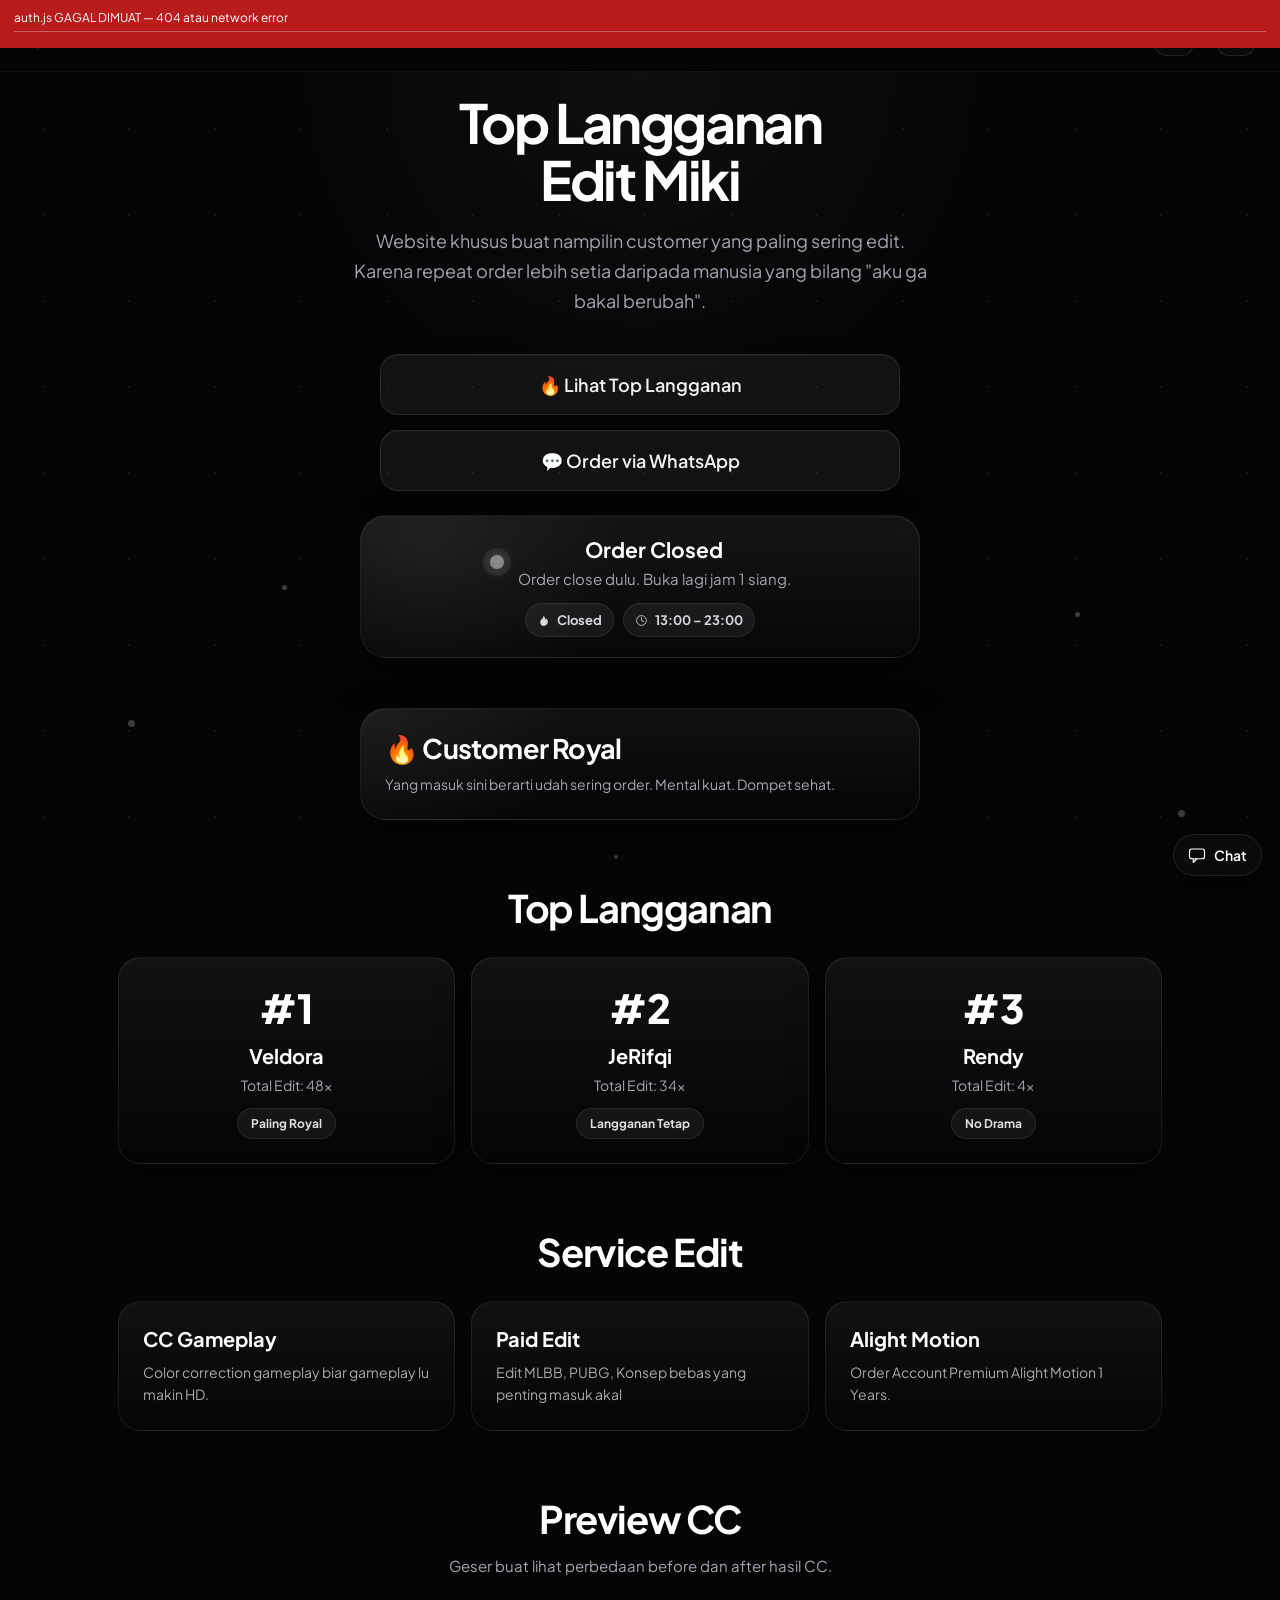
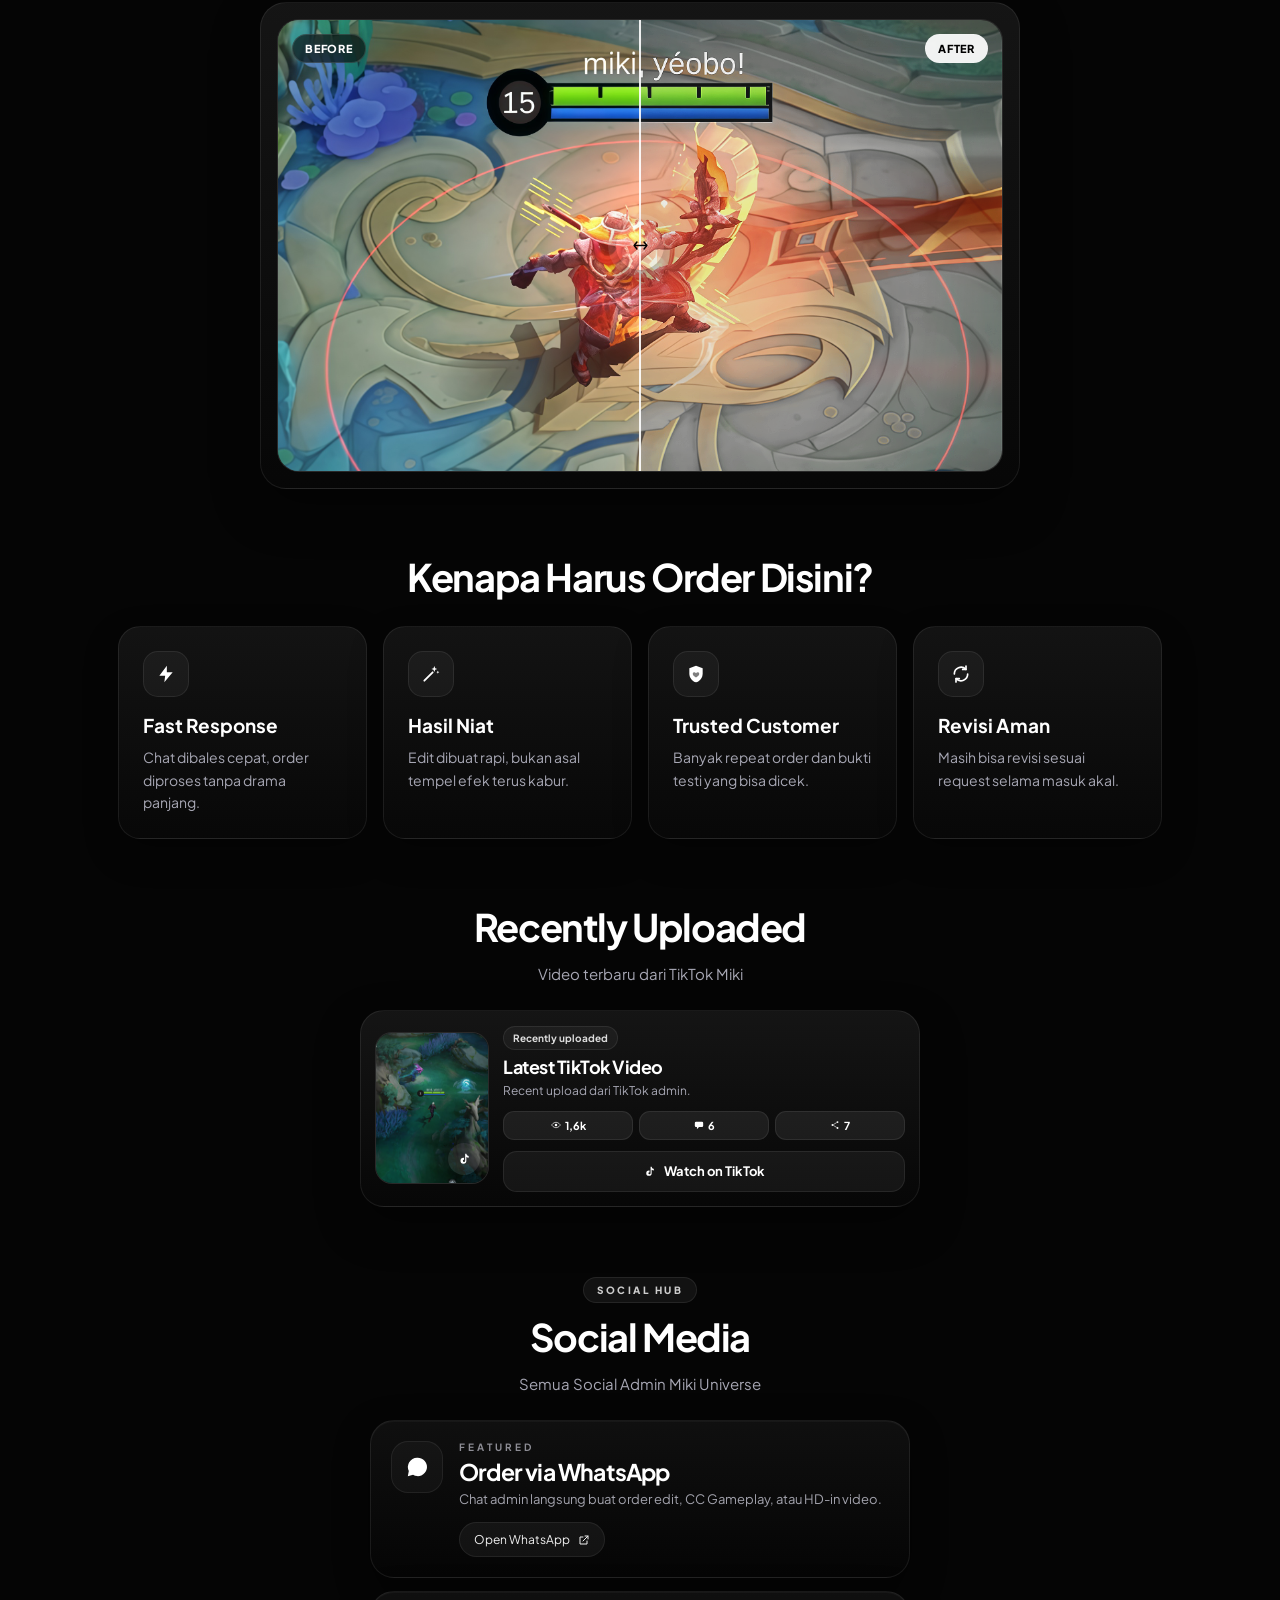
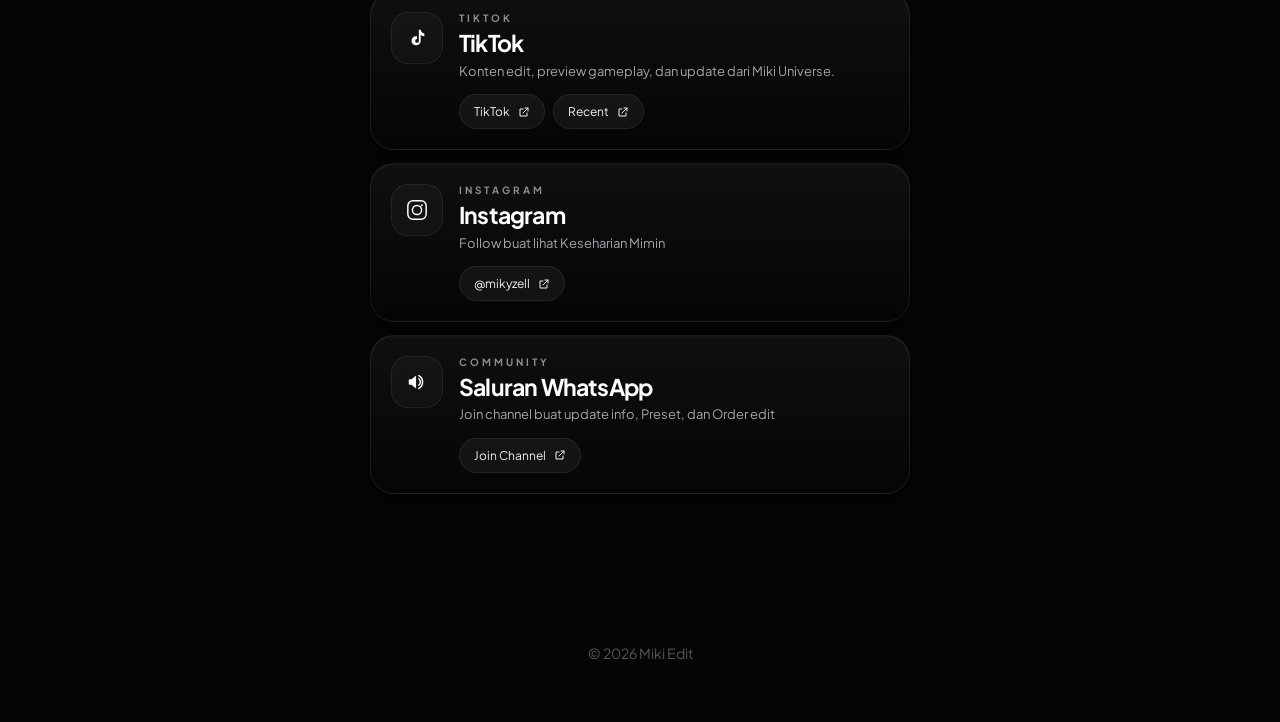
==== commit d26be84e: "Add files via upload" ====
--- a/index.html
+++ b/index.html
@@ -108,7 +108,7 @@
   <div class="popup-box auth-box">
     <button class="popup-close" onclick="closeAuthModal()"><svg class="icon" aria-hidden="true"><use href="#icon-xmark"></use></svg></button>
     <h2>Masuk ke Miki Universe</h2>
-    <p>Pilih cara masuk buat akses profil & fitur lu.</p>
+    <p>Pilih cara masuk Login buat akses semua fitur.</p>
 
     <div class="auth-buttons-new">
       <button class="auth-google-new" type="button" onclick="loginGoogle()">
@@ -232,7 +232,7 @@
 <!-- HERO -->
 <section class="hero">
   <h1 data-i18n-html="heroTitle">Top Langganan<br>Edit Miki</h1>
-  <p data-i18n="heroDesc">Website khusus buat nampilin customer yang paling sering edit. Karena repeat order lebih setia daripada manusia yang bilang "aku ga bakal berubah".</p>
+  <p j-i18n="heroDesc">Website khusus buat nampilin customer yang paling sering edit. Karena repeat order lebih setia daripada manusia yang bilang "aku ga bakal berubah".</p>
 
   <div class="buttons">
     <button id="goTopCustomerBtn" class="btn hero-action-btn" type="button" data-i18n="btnTop">🔥 Lihat Top Langganan</button>
@@ -356,10 +356,10 @@
 <!-- RECENT TIKTOK -->
 <section id="recent-tiktok">
   <h2 class="section-title" data-i18n="recentTitle">Recently Uploaded</h2>
-  <p class="section-subtitle" data-i18n="recentDesc">Video terbaru dari TikTok admin.</p>
+  <p class="section-subtitle" data-i18n="recentDesc">Video terbaru dari TikTok Miki.</p>
 
   <div class="recent-mini-card">
-    <a class="recent-thumb" id="tiktokLinkThumb" href="https://vt.tiktok.com/ZSx4gRaor/" target="_blank">
+    <a class="recent-thumb" id="tiktokLinkThumb" href="https://vt.tiktok.com/ZSCcDoFD6/" target="_blank">
       <img id="tiktokThumb" src="assets/tiktok-thumb.jpg" alt="TikTok Thumbnail">
       <span class="play-badge"><svg class="icon" aria-hidden="true"><use href="#icon-tiktok"></use></svg></span>
     </a>
@@ -368,9 +368,9 @@
       <h3 data-i18n="recentInfoTitle">Latest TikTok Video</h3>
       <p id="tiktokCaption">Recent upload</p>
       <div class="recent-stats">
-        <span><svg class="icon" aria-hidden="true"><use href="#icon-eye"></use></svg><b id="tiktokViews">12.4K</b></span>
-        <span><svg class="icon" aria-hidden="true"><use href="#icon-comment"></use></svg><b id="tiktokComments">328</b></span>
-        <span><svg class="icon" aria-hidden="true"><use href="#icon-share"></use></svg><b id="tiktokShares">97</b></span>
+        <span><svg class="icon" aria-hidden="true"><use href="#icon-eye"></use></svg><b id="tiktokViews">1.6k</b></span>
+        <span><svg class="icon" aria-hidden="true"><use href="#icon-comment"></use></svg><b id="tiktokComments">6</b></span>
+        <span><svg class="icon" aria-hidden="true"><use href="#icon-share"></use></svg><b id="tiktokShares">7</b></span>
       </div>
       <a class="recent-watch" id="tiktokLink" href="https://vt.tiktok.com/ZSx4gRaor/" target="_blank">
         <svg class="icon" aria-hidden="true"><use href="#icon-tiktok"></use></svg>
@@ -464,7 +464,7 @@
   <div class="popup-box">
     <button class="popup-close" onclick="closeMorePopup()"><svg class="icon" aria-hidden="true"><use href="#icon-xmark"></use></svg></button>
     <h2><span data-i18n="moreTitle">More Menu</span></h2>
-    <p><span data-i18n="moreDesc">Pilih jenis testi.</span></p>
+    <p><span data-i18n="moreDesc">Pilih Testi/HD Image.</span></p>
     <div class="clean-more-list">
       <a class="clean-more-card" href="/testi">
         <span class="icon-box"><svg class="icon" aria-hidden="true"><use href="#icon-images"></use></svg></span>
@@ -491,7 +491,7 @@
         <span class="icon-box" style="background:linear-gradient(135deg,rgba(168,85,247,.18),rgba(99,102,241,.12))"><svg class="icon" aria-hidden="true"><use href="#icon-wand"></use></svg></span>
         <div>
           <h3>HD Image</h3>
-          <span>Perjelas foto pakai AI — gratis, 3 server.</span>
+          <span>Perjelas foto pakai AI..</span>
         </div>
       </a>
     </div>
--- a/style.css
+++ b/style.css
@@ -568,12 +568,12 @@
 .popup-close:hover { background: rgba(255,255,255,.14); }
 .popup-box h2 { font-size: 25px; margin-bottom: 8px; }
 .popup-box p { font-size: 14px; line-height: 1.6; color: #a7a7b4; margin-bottom: 4px; padding-right: 24px; }
-.clean-more-list { display: flex; flex-direction: column; gap: 12px; margin-top: 20px; }
+.clean-more-list { display: flex; flex-direction: column; gap: 8px; margin-top: 16px; }
 .clean-more-card {
-  display: flex; align-items: center; gap: 15px;
-  padding: 17px; border-radius: 22px;
+  display: flex; align-items: center; gap: 12px;
+  padding: 11px 14px; border-radius: 16px;
   background: rgba(255,255,255,.04); border: 1px solid rgba(255,255,255,.08);
-  box-shadow: 0 10px 28px rgba(0,0,0,.24), inset 0 1px 0 rgba(255,255,255,.03);
+  box-shadow: 0 6px 18px rgba(0,0,0,.18), inset 0 1px 0 rgba(255,255,255,.03);
   color: #fff; text-decoration: none;
   transition: transform .22s, background .22s, border-color .22s;
   -webkit-tap-highlight-color: transparent;
@@ -581,14 +581,14 @@
 .clean-more-card:hover { transform: translateY(-2px); border-color: rgba(255,255,255,.16); background: rgba(255,255,255,.065); }
 .clean-more-card:active { transform: scale(.98); }
 .clean-more-card .icon-box {
-  width: 50px; height: 50px; min-width: 50px; border-radius: 17px;
+  width: 40px; height: 40px; min-width: 40px; border-radius: 13px;
   display: grid; place-items: center;
   background: rgba(255,255,255,.04); border: 1px solid rgba(255,255,255,.07);
   color: #fff;
 }
-.clean-more-card .icon-box .icon { font-size: 20px; }
-.clean-more-card h3 { color: #fff; font-size: 20px; margin-bottom: 3px; }
-.clean-more-card span { color: #a7a7b4; font-size: 13px; line-height: 1.4; }
+.clean-more-card .icon-box .icon { font-size: 17px; }
+.clean-more-card h3 { color: #fff; font-size: 15px; margin-bottom: 1px; }
+.clean-more-card span { color: #a7a7b4; font-size: 12px; line-height: 1.3; }
 .clean-more-card div { min-width: 0; }
 
 /* === MIKI AI CHAT === */
@@ -1237,10 +1237,10 @@
 }
 .hd-slider-img { display: block; width: 100%; max-height: 420px; object-fit: contain; }
 .hd-after-wrap {
-  position: absolute; inset: 0; width: 100%; overflow: hidden;
+  position: absolute; inset: 0; overflow: hidden;
   clip-path: inset(0 50% 0 0); will-change: clip-path;
 }
-.hd-after-wrap .hd-slider-img { position: absolute; top: 0; left: 0; }
+.hd-after-wrap .hd-slider-img { position: absolute; top: 0; left: 0; width: 100%; height: 100%; object-fit: contain; }
 .hd-slider-divider {
   position: absolute; top: 0; bottom: 0; left: 50%;
   width: 2px; transform: translateX(-50%);
@@ -1269,3 +1269,28 @@
   position: absolute; inset: 0; width: 100%; height: 100%;
   opacity: 0; cursor: ew-resize; z-index: 6; touch-action: none;
 }
+
+/* ============================================================
+   HD IMAGE — locked gate (Google only)
+   ============================================================ */
+.hdpage-gate-locked {
+  display: flex; flex-direction: column; align-items: center;
+  position: relative; margin-bottom: 16px;
+}
+.hdpage-gate-blur-bg {
+  width: 100%; padding: 32px 24px; border-radius: 24px;
+  background: rgba(10,10,10,.82);
+  backdrop-filter: blur(18px); -webkit-backdrop-filter: blur(18px);
+  border: 1px solid rgba(255,255,255,.10);
+  display: flex; flex-direction: column; align-items: center;
+  gap: 10px; text-align: center;
+  box-shadow: 0 20px 60px rgba(0,0,0,.5);
+}
+.hdpage-lock-icon {
+  font-size: 48px; color: #a78bfa; margin-bottom: 4px;
+  filter: drop-shadow(0 0 14px rgba(167,139,250,.4));
+}
+.hdpage-gate-blur-bg h3 { font-size: 20px; color: #fff; margin: 0; }
+.hdpage-gate-blur-bg p { font-size: 13.5px; color: #c4c4cc; margin: 0; line-height: 1.5; }
+.hdpage-gate-sub { font-size: 12px !important; color: #6f6f78 !important; }
+.hdpage-gate-btn { width: 100%; margin-top: 6px; }
